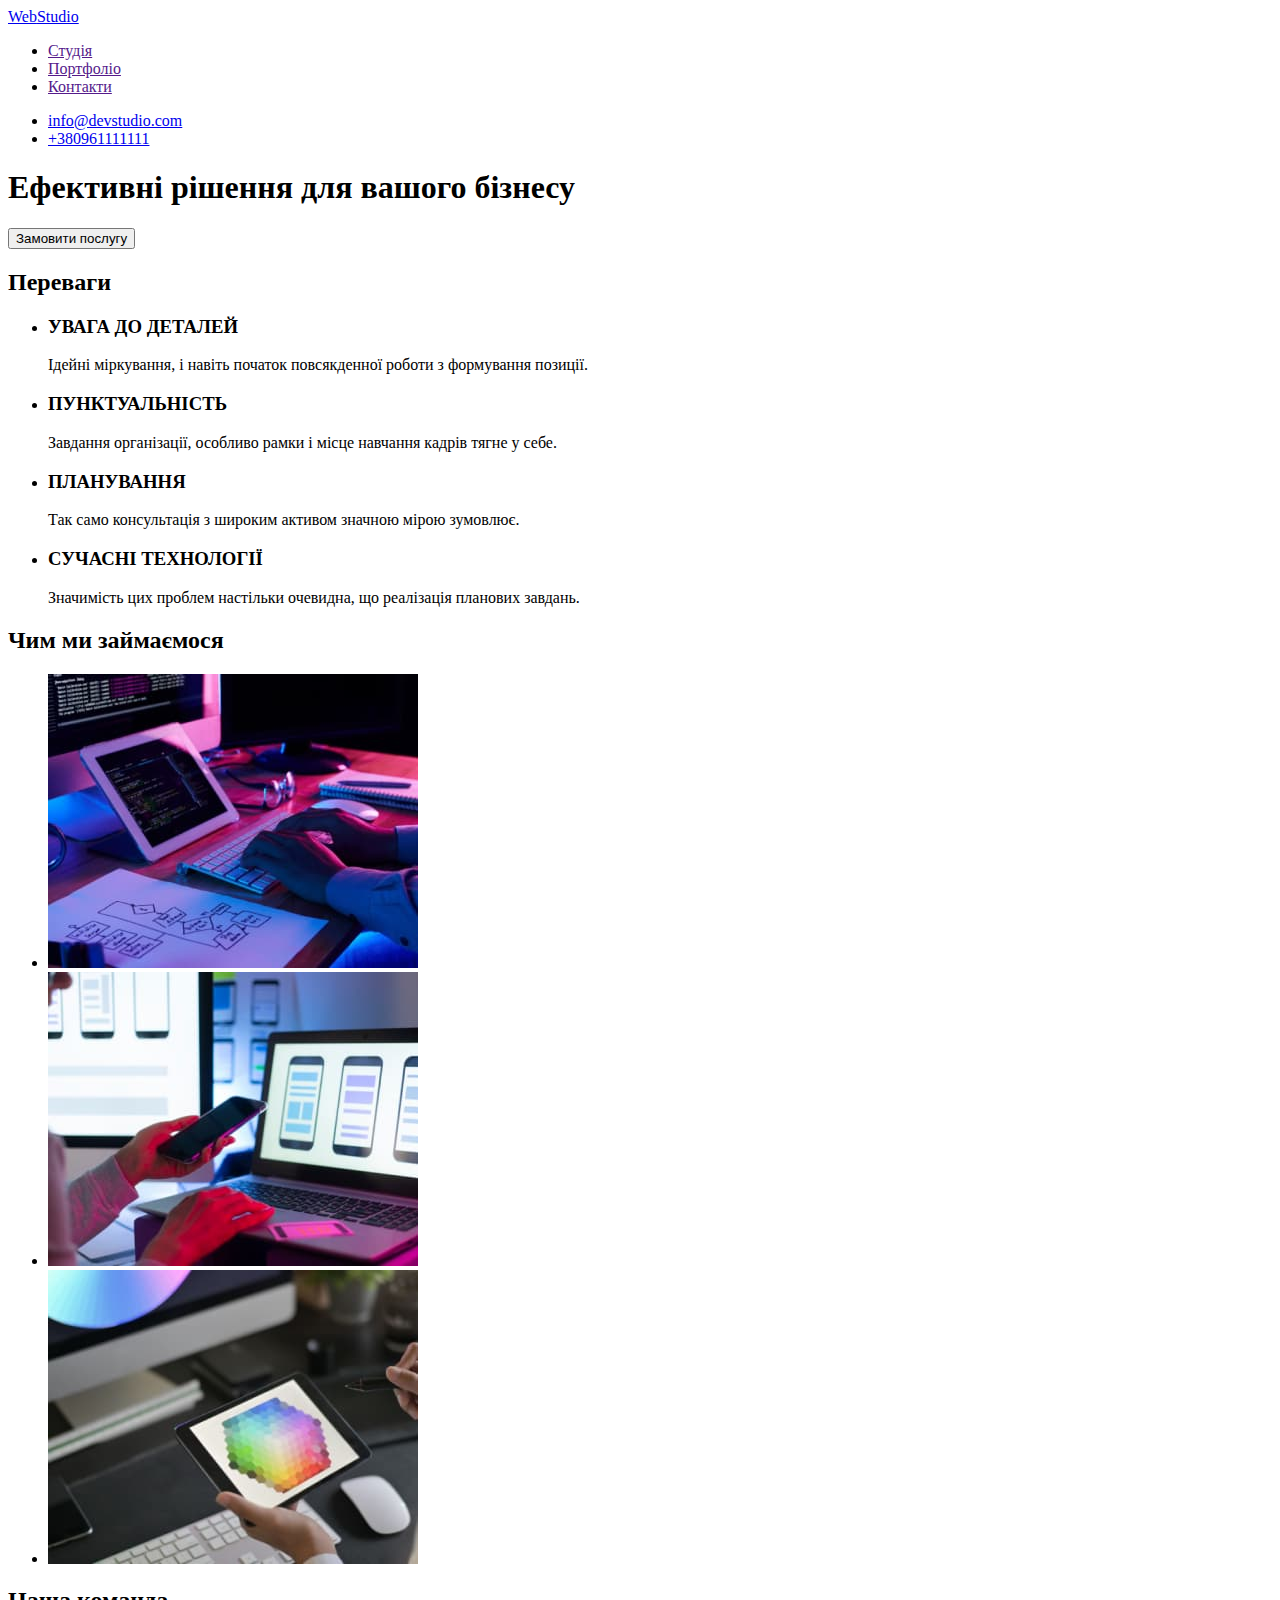
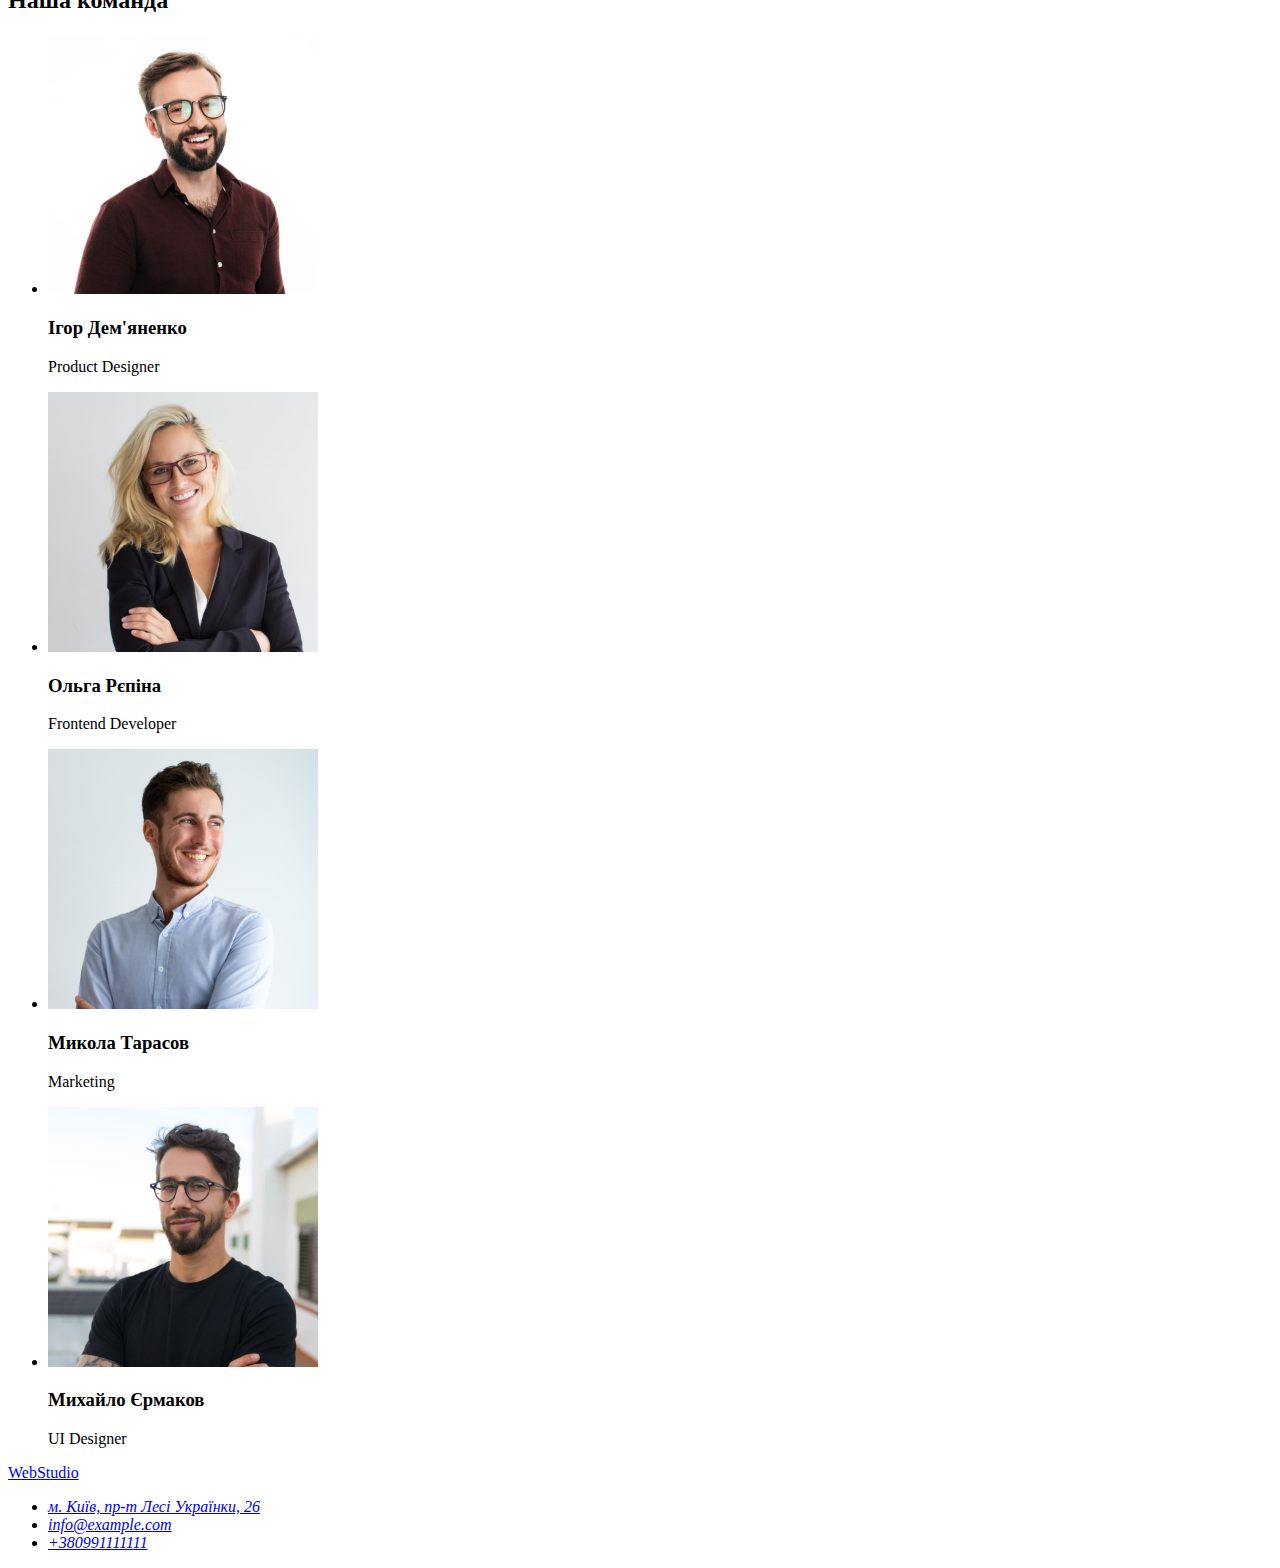
==== index.html @ 67225c26 "add classes" ====
<!DOCTYPE html>
<html lang="en">
<head>
    <meta charset="UTF-8">
    <meta name="viewport" content="width=device-width, initial-scale=1.0">
    <title>Document</title>
    <!-- <link rel="preconnect" href="https://fonts.googleapis.com">
    <link rel="preconnect" href="https://fonts.gstatic.com" crossorigin> -->
    <link href="https://fonts.googleapis.com/css2?family=Raleway:wght@700&family=Roboto:wght@400;500;700;900&display=swap"
        rel="stylesheet">
        
    <link rel="stylesheet" href="./css/styles.css">
</head>
<body>
    <!-- Шапка сайта -->
    <header>
        <nav>
            <!-- Ссылка лого -->
            <a href="/index.html" class="logo"> <span class="accent">Web</span>Studio</a>
        <!-- Навигация -->
        <ul class="site-nav list">
            <li><a href="">Студія</a></li>
            <li><a href="">Портфоліо</a></li>
            <li><a href="">Контакти</a></li>
        </ul>
        </nav>
        <!-- Контакты -->
        <ul class="auth-nav list">
            <li><a href="mailto:info@devstudio.com">info@devstudio.com</a></li>
            <li><a href="tel:+380961111111">+380961111111</a></li>
        </ul>
        
    </header>

<main>
        <!-- Блок герой -->
    <section class="hero">
        <h1>Ефективні рішення для вашого бізнесу</h1>
        <button type="button" class="button">Замовити послугу</button>
    </section>

    <!-- Преимущества -->
    <section class="section">
        <!-- Скрытый заголовок -->
        <h2 class="section-title">Переваги</h2>
        <ul class="feature-list">
            <li>
                <h3 class="title">УВАГА ДО ДЕТАЛЕЙ</h3>
                <p>Ідейні міркування, і навіть початок повсякденної роботи з формування позиції.</p>
            </li>
            <li>
                <h3 class="title">ПУНКТУАЛЬНІСТЬ</h3>
                <p>Завдання організації, особливо рамки і місце навчання кадрів тягне у себе.</p>
            </li>
            <li>
                <h3 class="title">ПЛАНУВАННЯ</h3>
                <p>Так само консультація з широким активом значною мірою зумовлює.</p>
            </li>
            <li>
                <h3 class="title">СУЧАСНІ ТЕХНОЛОГІЇ</h3>
                <p>Значимість цих проблем настільки очевидна, що реалізація планових завдань.</p>
            </li>
            
        </ul>
    </section>

<!-- Наша работа -->
<section class="section">
    <h2 class="section-title">Чим ми займаємося</h2>
    <ul class="work-list">
        <li><img src="./images/codding.jpg" alt="codding" width="370"></li>
        <li><img src="./images/uxdesign.jpg" alt="uxdesign" width="370"></li>
        <li><img src="./images/choosecolor.jpg" alt="choosecolor" width="370"></li>
        
    </ul>
</section>


<!-- Команда -->


<section class="section">
    <h2 class="section-title">Наша команда</h2>
    <ul class="team">
        <li>
            <img src="./images/Ihor.jpg" alt="Ihor" width="270">
            <h3 class="title">Ігор Дем'яненко</h3>
            <p>Product Designer</p>
        </li>
        <li>
            <img src="./images/Olga.jpg" alt="Olga" width="270">
            <h3 class="title">Ольга Рєпіна</h3>
            <p>Frontend Developer</p>
        </li>
        <li>
            <img src="./images/Mykola.jpg" alt="Mykola" width="270">
            <h3 class="title">Микола Тарасов</h3>
            <p>Marketing</p>
        </li>
        <li>
            <img src="./images/Mykhailo.jpg" alt="Mykhailo" width="270">
            <h3 class="title">Михайло Єрмаков</h3>
            <p>UI Designer</p>
        </li>
       
    </ul>

</section>

</main>

<!-- Футер -->

<footer>
    <div>
        <a href="/index.html" class="logo"> <span class="accent">Web</span>Studio</a>
    </div>
    <address>
        <ul class="address">
            <li><a href="https://www.google.com.ua/maps/dir/%D0%B1%D1%83%D0%BB.+%D0%9B%D0%B5%D1%81%D0%B8+%D0%A3%D0%BA%D1%80%D0%B0%D0%B8%D0%BD%D0%BA%D0%B8,+26,+%D0%9A%D0%B8%D0%B5%D0%B2,+02000//@50.4266301,30.5033665,13z/data=!4m8!4m7!1m5!1m1!1s0x40d4cf0e033ecbe9:0x57a4dffefec77da0!2m2!1d30.5383858!2d50.4265807!1m0?hl=ru"
                target="_blank" rel="noopener noreferrer">м. Київ, пр-т Лесі Українки, 26</a></li>
            <li><a href="mailto:info@example.com">info@example.com</a></li>
            <li><a href="tel:+380991111111">+380991111111</a></li>
        </ul>
    </address>
    
    

</footer>



</body>
</html>
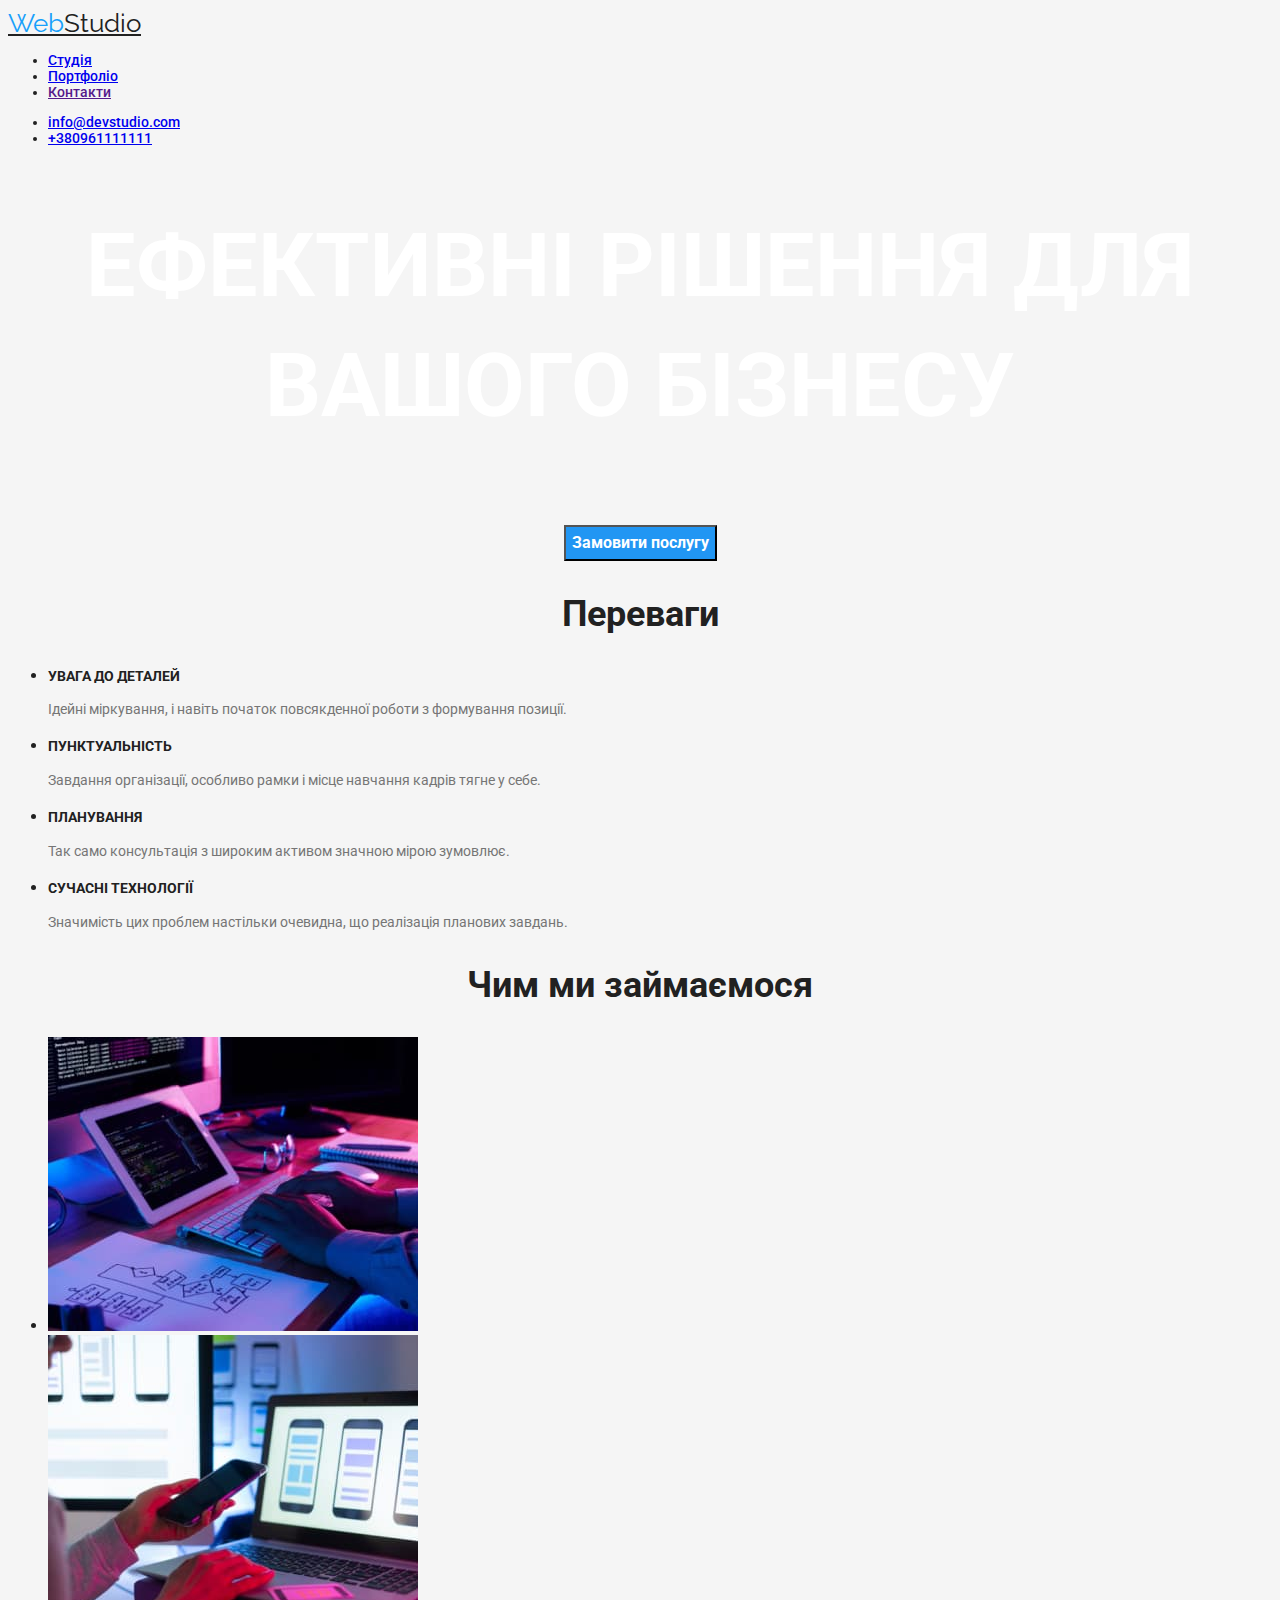
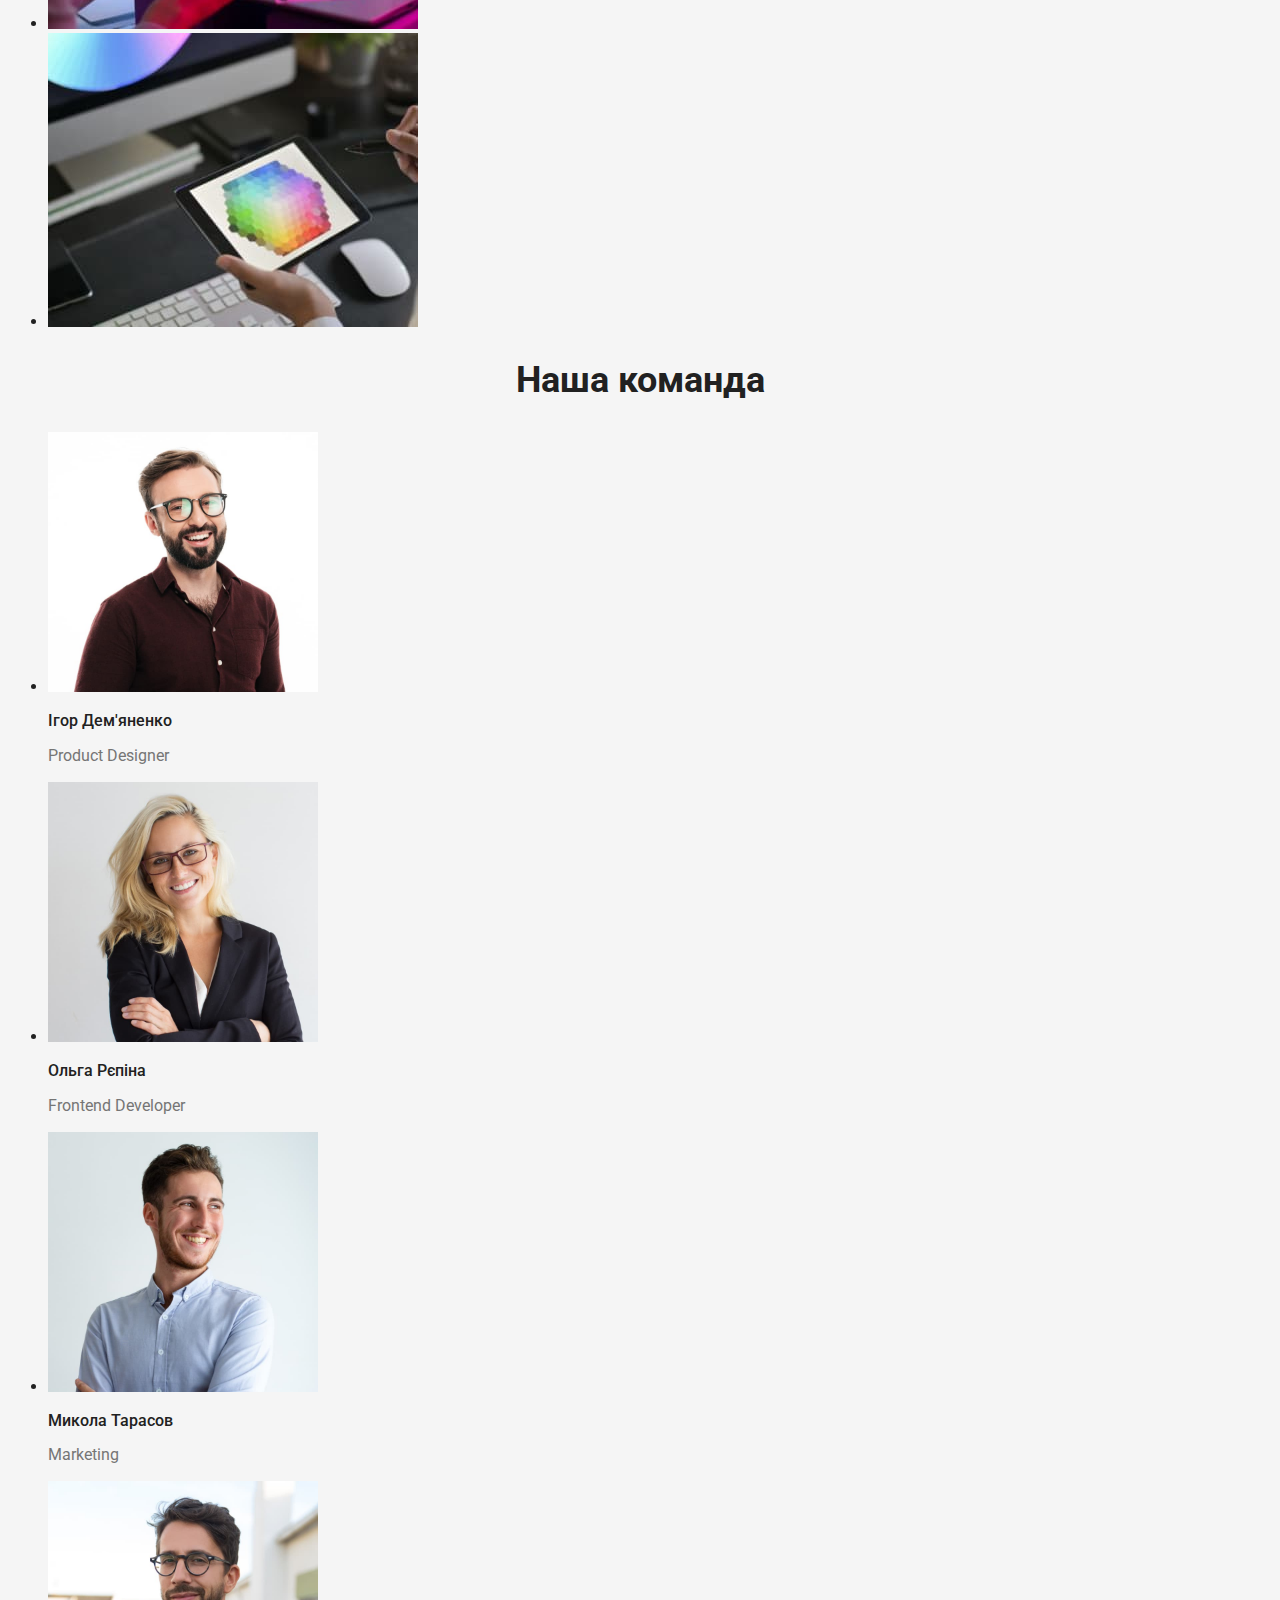
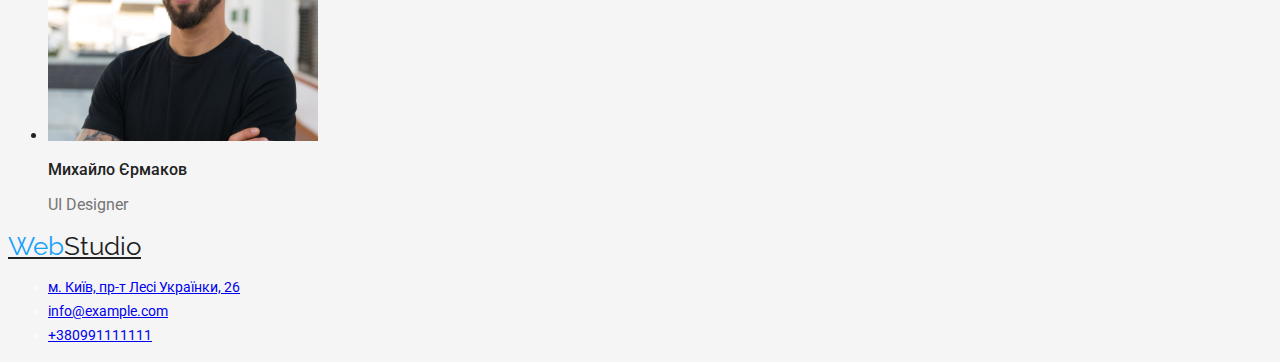
==== commit 4467926a: "правки" ====
--- a/index.html
+++ b/index.html
@@ -19,15 +19,15 @@
             <a href="/index.html" class="logo"> <span class="accent">Web</span>Studio</a>
         <!-- Навигация -->
         <ul class="site-nav list">
-            <li><a href="">Студія</a></li>
-            <li><a href="">Портфоліо</a></li>
-            <li><a href="">Контакти</a></li>
+            <li><a href="/index.html" class="link">Студія</a></li>
+            <li><a href="/portfolio.html" class="link">Портфоліо</a></li>
+            <li><a href="" class="link">Контакти</a></li>
         </ul>
         </nav>
         <!-- Контакты -->
         <ul class="auth-nav list">
-            <li><a href="mailto:info@devstudio.com">info@devstudio.com</a></li>
-            <li><a href="tel:+380961111111">+380961111111</a></li>
+            <li><a href="mailto:info@devstudio.com" class="link">info@devstudio.com</a></li>
+            <li><a href="tel:+380961111111" class="link">+380961111111</a></li>
         </ul>
         
     </header>
@@ -36,7 +36,7 @@
         <!-- Блок герой -->
     <section class="hero">
         <h1>Ефективні рішення для вашого бізнесу</h1>
-        <button type="button" class="button">Замовити послугу</button>
+        <button type="button" class="hero-button">Замовити послугу</button>
     </section>
 
     <!-- Преимущества -->
--- a/css/styles.css
+++ b/css/styles.css
@@ -0,0 +1,144 @@
+:root {
+    --primary-text-color: #212121;
+    --title-text-color: #000000;
+    --accent-color: #18a0fb;
+    --primary-white-color: #F5F5F5;
+    --primary-gray-text: #757575;
+    --primary-button-color: #2196F3;
+}
+
+body {
+    background-color: var(--primary-white-color);
+    color:var(--primary-text-color);
+    font-family: Roboto, sans-serif;
+    
+}
+/* logo */
+.logo {
+    font-family: Raleway, cursive;
+    color: var(--title-text-color)
+
+        
+        font-weight: 700;
+        font-size: 26px;
+        line-height: 1.2;
+       }
+
+
+.accent {color:var(--accent-color)}
+
+.logo:hover {
+    color: var(--accent-color)
+}
+/* навигация */
+.site-nav {
+    
+        
+        font-weight: 500;
+        font-size: 14px;
+        line-height: 1.14;
+        
+}
+.site-nav .link:hover, 
+.site-nav .link:focus{
+    color: var(--accent-color);
+}
+/* адрес */
+.auth-nav {
+    
+        
+        font-weight: 500;
+        font-size: 14px;
+        line-height: 1.14;
+        
+}
+.auth-nav .link:hover,
+.auth-nav .link:focus {
+    color: var(--accent-color);}
+
+/* Герой */
+.hero {
+    
+        
+        font-weight: 900;
+        font-size: 44px;
+        line-height: 1.36;
+        /* or 136% */
+    
+        text-align: center;
+        text-transform: uppercase;
+        color: #FFFFFF;
+}
+/* кнопка замовити послугу */
+.hero-button {font-family: inherit;
+
+    
+    font-weight: 700;
+    font-size: 16px;
+    line-height: 1.87;
+    align-items: center; 
+    text-align: center;
+    color: #FFFFFF;
+    background-color: var(--primary-button-color)
+    }
+
+    /* кнопки */
+button .secondary {
+
+}
+
+/* Переваги */
+.feature-list .title {
+    
+    font-weight: 700;
+    font-size: 14px;
+    line-height: 1.14;
+    text-transform: uppercase;}
+
+.feature-list p {font-size: 14px;
+    line-height: 1.71;
+    color: var(--primary-gray-text)}
+    
+
+h2 {
+    
+    font-weight: 700;
+    font-size: 36px;
+    line-height: 1.16;
+    text-align: center;
+    }
+
+
+
+.team .title {
+    
+    font-weight: 500;
+    font-size: 16px;
+    line-height: 1.18;
+    }
+
+.team p {color: var(--primary-gray-text);
+    
+    font-size: 16px;
+    line-height: 1.18;}
+
+.address {
+    font-style: normal; 
+    font-size: 14px;
+    line-height: 1.71;
+color: rgba(255, 255, 255, 0.6);
+}
+    
+
+    
+   
+
+
+
+
+
+
+
+
+
+
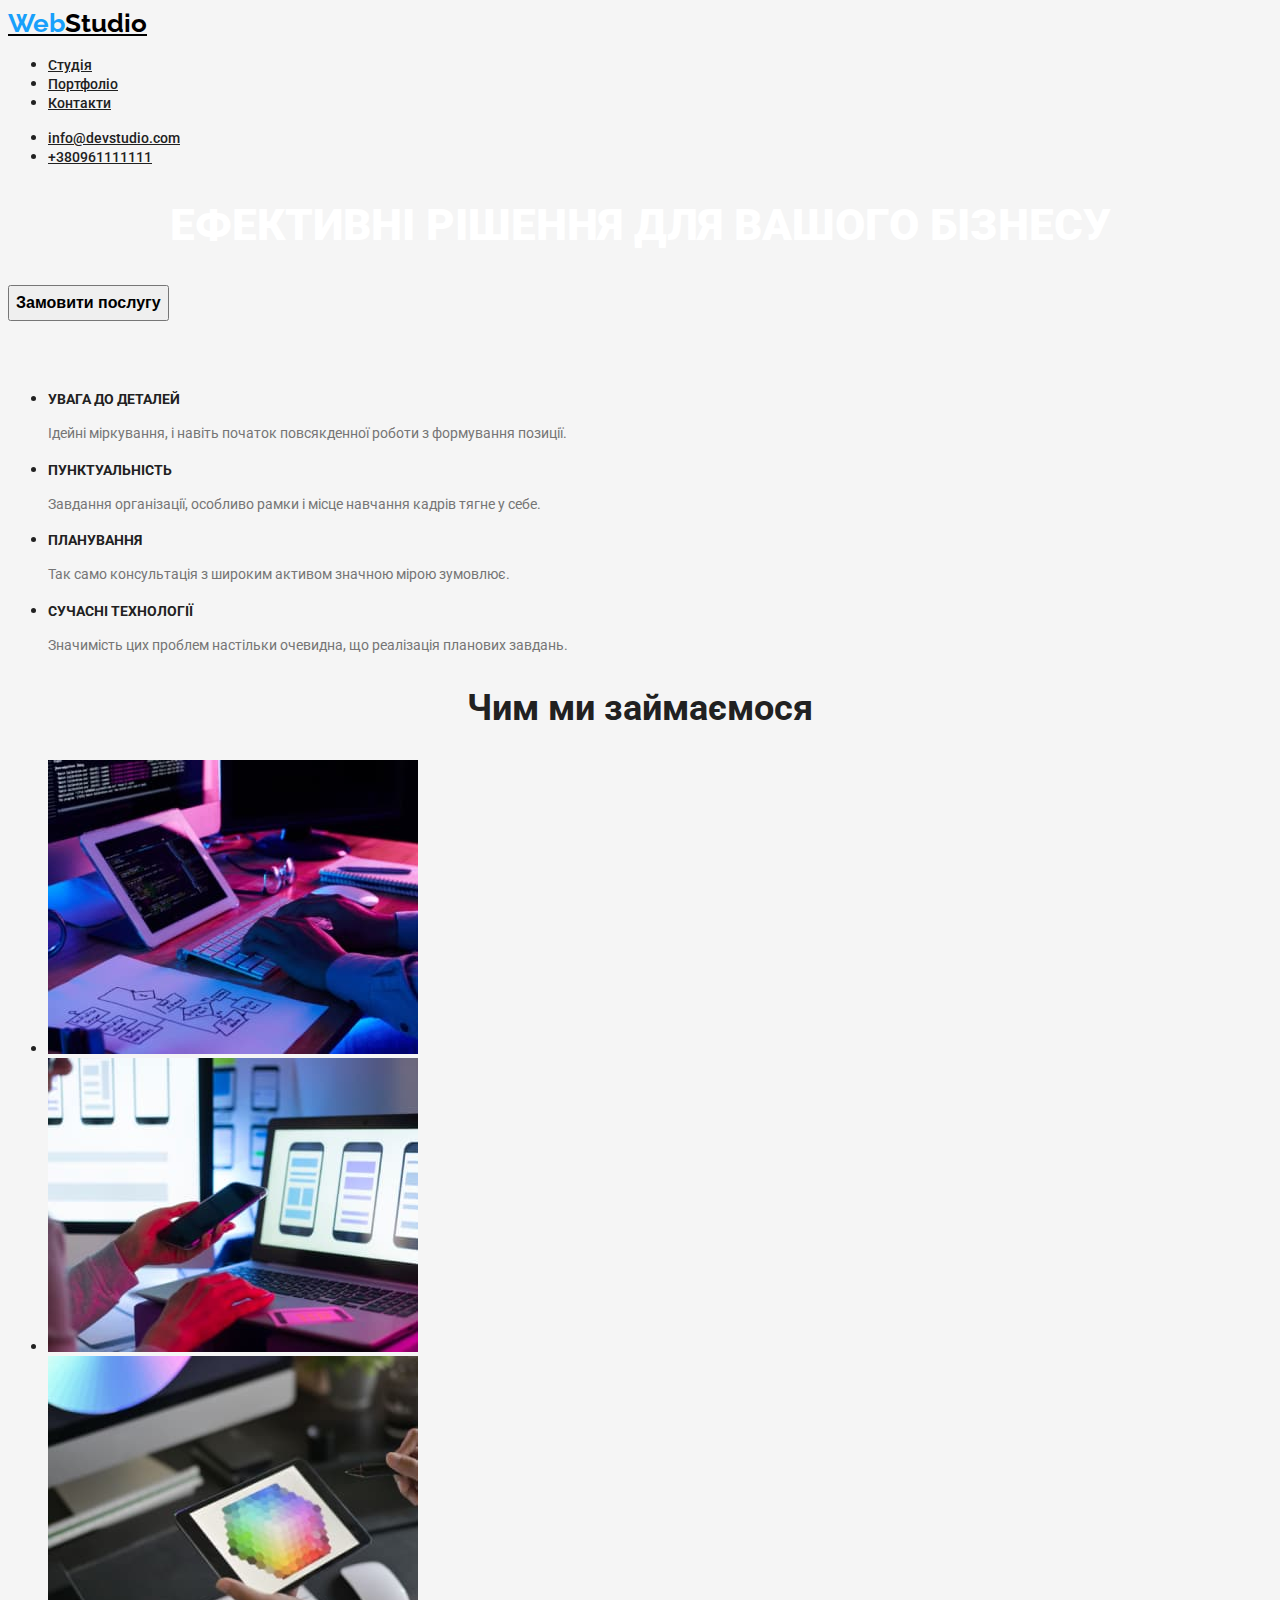
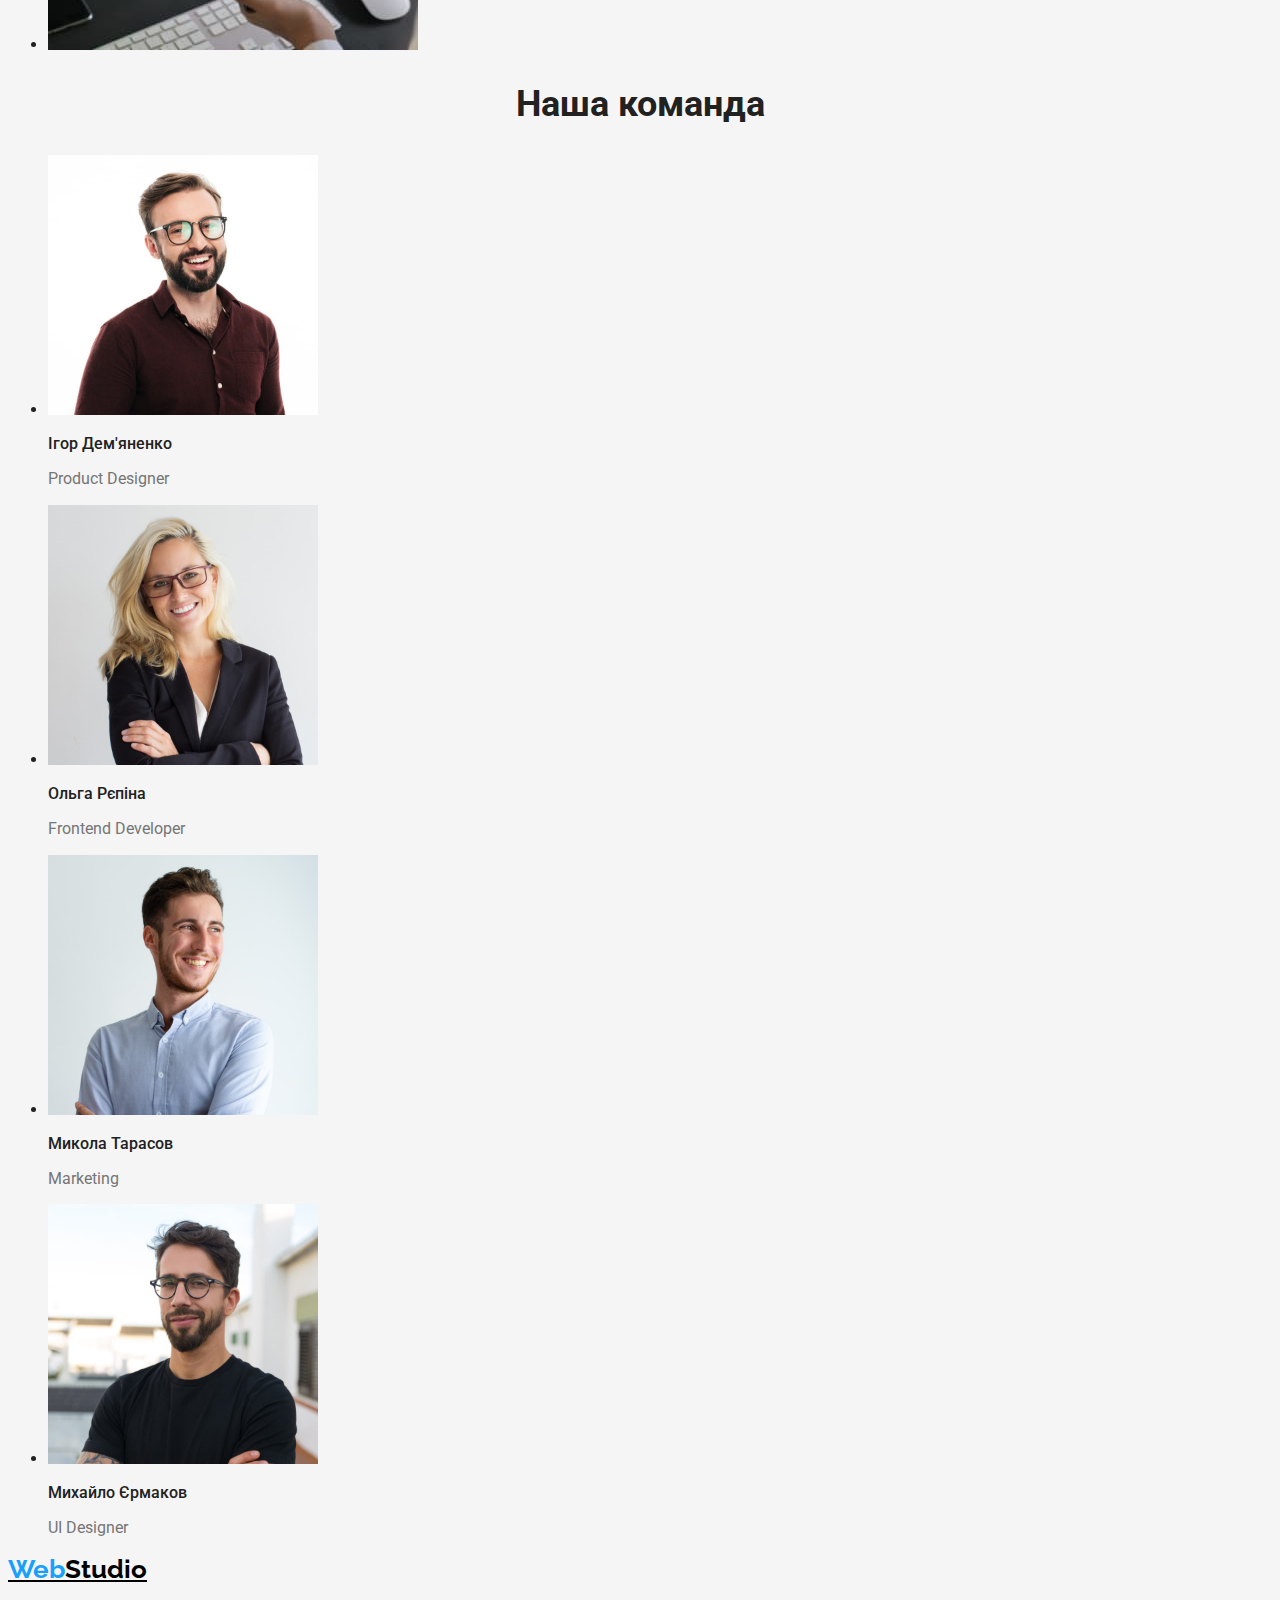
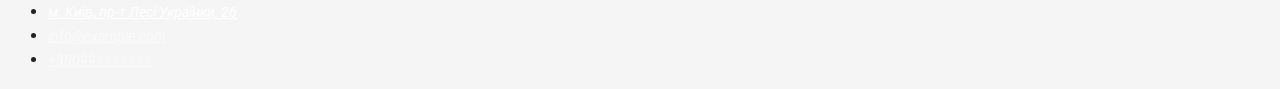
==== commit 897711ef: "правка index" ====
--- a/index.html
+++ b/index.html
@@ -4,8 +4,6 @@
     <meta charset="UTF-8">
     <meta name="viewport" content="width=device-width, initial-scale=1.0">
     <title>Document</title>
-    <!-- <link rel="preconnect" href="https://fonts.googleapis.com">
-    <link rel="preconnect" href="https://fonts.gstatic.com" crossorigin> -->
     <link href="https://fonts.googleapis.com/css2?family=Raleway:wght@700&family=Roboto:wght@400;500;700;900&display=swap"
         rel="stylesheet">
         
@@ -35,30 +33,30 @@
 <main>
         <!-- Блок герой -->
     <section class="hero">
-        <h1>Ефективні рішення для вашого бізнесу</h1>
+        <h1 class="hero-title">Ефективні рішення для вашого бізнесу</h1>
         <button type="button" class="hero-button">Замовити послугу</button>
     </section>
 
-    <!-- Преимущества -->
+    <!-- Переваги -->
     <section class="section">
         <!-- Скрытый заголовок -->
-        <h2 class="section-title">Переваги</h2>
+        <h2 class="feature">Переваги</h2>
         <ul class="feature-list">
             <li>
                 <h3 class="title">УВАГА ДО ДЕТАЛЕЙ</h3>
-                <p>Ідейні міркування, і навіть початок повсякденної роботи з формування позиції.</p>
+                <p class="text">Ідейні міркування, і навіть початок повсякденної роботи з формування позиції.</p>
             </li>
             <li>
                 <h3 class="title">ПУНКТУАЛЬНІСТЬ</h3>
-                <p>Завдання організації, особливо рамки і місце навчання кадрів тягне у себе.</p>
+                <p class="text">Завдання організації, особливо рамки і місце навчання кадрів тягне у себе.</p>
             </li>
             <li>
                 <h3 class="title">ПЛАНУВАННЯ</h3>
-                <p>Так само консультація з широким активом значною мірою зумовлює.</p>
+                <p class="text">Так само консультація з широким активом значною мірою зумовлює.</p>
             </li>
             <li>
                 <h3 class="title">СУЧАСНІ ТЕХНОЛОГІЇ</h3>
-                <p>Значимість цих проблем настільки очевидна, що реалізація планових завдань.</p>
+                <p class="text">Значимість цих проблем настільки очевидна, що реалізація планових завдань.</p>
             </li>
             
         </ul>
@@ -85,22 +83,22 @@
         <li>
             <img src="./images/Ihor.jpg" alt="Ihor" width="270">
             <h3 class="title">Ігор Дем'яненко</h3>
-            <p>Product Designer</p>
+            <p class="text">Product Designer</p>
         </li>
         <li>
             <img src="./images/Olga.jpg" alt="Olga" width="270">
             <h3 class="title">Ольга Рєпіна</h3>
-            <p>Frontend Developer</p>
+            <p class="text">Frontend Developer</p>
         </li>
         <li>
             <img src="./images/Mykola.jpg" alt="Mykola" width="270">
             <h3 class="title">Микола Тарасов</h3>
-            <p>Marketing</p>
+            <p class="text">Marketing</p>
         </li>
         <li>
             <img src="./images/Mykhailo.jpg" alt="Mykhailo" width="270">
             <h3 class="title">Михайло Єрмаков</h3>
-            <p>UI Designer</p>
+            <p class="text">UI Designer</p>
         </li>
        
     </ul>
@@ -116,11 +114,11 @@
         <a href="/index.html" class="logo"> <span class="accent">Web</span>Studio</a>
     </div>
     <address>
-        <ul class="address">
+        <ul>
             <li><a href="https://www.google.com.ua/maps/dir/%D0%B1%D1%83%D0%BB.+%D0%9B%D0%B5%D1%81%D0%B8+%D0%A3%D0%BA%D1%80%D0%B0%D0%B8%D0%BD%D0%BA%D0%B8,+26,+%D0%9A%D0%B8%D0%B5%D0%B2,+02000//@50.4266301,30.5033665,13z/data=!4m8!4m7!1m5!1m1!1s0x40d4cf0e033ecbe9:0x57a4dffefec77da0!2m2!1d30.5383858!2d50.4265807!1m0?hl=ru"
-                target="_blank" rel="noopener noreferrer">м. Київ, пр-т Лесі Українки, 26</a></li>
-            <li><a href="mailto:info@example.com">info@example.com</a></li>
-            <li><a href="tel:+380991111111">+380991111111</a></li>
+                target="_blank" rel="noopener noreferrer" class="contact-map">м. Київ, пр-т Лесі Українки, 26</a></li>
+            <li><a href="mailto:info@example.com" class="contact">info@example.com</a></li>
+            <li><a href="tel:+380991111111" class="contact">+380991111111</a></li>
         </ul>
     </address>
     
--- a/css/styles.css
+++ b/css/styles.css
@@ -2,27 +2,27 @@
     --primary-text-color: #212121;
     --title-text-color: #000000;
     --accent-color: #18a0fb;
-    --primary-white-color: #F5F5F5;
+    --primary-white-color: #FFFFFF;
     --primary-gray-text: #757575;
-    --primary-button-color: #2196F3;
+    --primary-background-color: #f5f5f5;
+    --contact-color: rgba(255, 255, 255, 0.6);
 }
 
 body {
-    background-color: var(--primary-white-color);
+    background-color: var(--primary-background-color);
     color:var(--primary-text-color);
     font-family: Roboto, sans-serif;
     
 }
 /* logo */
+
 .logo {
-    font-family: Raleway, cursive;
-    color: var(--title-text-color)
-
-        
-        font-weight: 700;
-        font-size: 26px;
-        line-height: 1.2;
-       }
+    font-family: Raleway, sans-serif;
+    color: var(--title-text-color);
+    font-weight: 700;
+    font-size: 26px;
+    line-height: 1.2;
+    }
 
 
 .accent {color:var(--accent-color)}
@@ -30,26 +30,30 @@
 .logo:hover {
     color: var(--accent-color)
 }
-/* навигация */
-.site-nav {
+/* навігація */
+
+.site-nav .link {
     
         
         font-weight: 500;
         font-size: 14px;
         line-height: 1.14;
-        
+        color: var(--primary-text-color);
+
+
 }
 .site-nav .link:hover, 
 .site-nav .link:focus{
     color: var(--accent-color);
 }
 /* адрес */
-.auth-nav {
+.auth-nav .link {
     
         
         font-weight: 500;
         font-size: 14px;
         line-height: 1.14;
+        color: var(--primary-text-color);
         
 }
 .auth-nav .link:hover,
@@ -57,7 +61,7 @@
     color: var(--accent-color);}
 
 /* Герой */
-.hero {
+.hero-title {
     
         
         font-weight: 900;
@@ -67,48 +71,93 @@
     
         text-align: center;
         text-transform: uppercase;
-        color: #FFFFFF;
-}
+        color: var(--primary-white-color);
+}
+
+/* Логічні заголовоки */
+
+.navigation,
+.example,
+.feature {
+    color: var(--primary-background-color)
+}
+
+/* Cursor pointer для кнопок */
+
+.hero-button,
+.secondary-button 
+{
+    cursor: pointer;
+}
+
+
 /* кнопка замовити послугу */
-.hero-button {font-family: inherit;
-
+
+.hero-button {
     
     font-weight: 700;
     font-size: 16px;
     line-height: 1.87;
-    align-items: center; 
-    text-align: center;
-    color: #FFFFFF;
-    background-color: var(--primary-button-color)
-    }
-
-    /* кнопки */
-button .secondary {
-
-}
+    }
+
+.hero-button:hover,
+.hero-button:focus { 
+    color: var(--accent-color);
+} 
+
+/* кнопки навігації*/
+
+.secondary-button {
+    font-weight: 500;
+    font-size: 16px;
+    line-height: 1.62;
+    }
+
+.secondary-button:hover,
+.secondary-button:focus {
+    color: var(--accent-color);
+    }
 
 /* Переваги */
+
 .feature-list .title {
     
     font-weight: 700;
     font-size: 14px;
     line-height: 1.14;
-    text-transform: uppercase;}
-
-.feature-list p {font-size: 14px;
+    text-transform: uppercase;
+    color: var(--primary-text-color);
+}
+
+.feature-list .text {font-size: 14px;
     line-height: 1.71;
     color: var(--primary-gray-text)}
     
 
-h2 {
-    
+.section-title {
     font-weight: 700;
     font-size: 36px;
     line-height: 1.16;
     text-align: center;
     }
 
-
+/* Приклади роботи */
+
+.example-title {
+    font-weight: 700;
+    font-size: 18px;
+    line-height: 2;
+    
+}
+
+.example-text {
+    font-size: 16px;
+    line-height: 1.88;
+    color: var(--primary-gray-text);
+}
+
+
+/* Наша команда */
 
 .team .title {
     
@@ -117,17 +166,39 @@
     line-height: 1.18;
     }
 
-.team p {color: var(--primary-gray-text);
-    
-    font-size: 16px;
-    line-height: 1.18;}
-
-.address {
-    font-style: normal; 
+.team .text {color: var(--primary-gray-text);
+    
+    font-size: 16px;
+    line-height: 1.18;
+    }
+    
+/* Футер адреса */
+
+.contact-map {
     font-size: 14px;
     line-height: 1.71;
-color: rgba(255, 255, 255, 0.6);
-}
+    color: var(--primary-white-color);
+    }
+    
+.contact-map:hover,
+.contact-map:focus {
+        color: var(--accent-color);
+    }
+
+.contact {
+    font-size: 14px;
+    line-height: 1.71;
+    color: var(--contact-color);
+    }
+    
+.contact:hover,
+.contact:focus {
+        color: var(--accent-color);
+    }
+
+
+
+
     
 
     
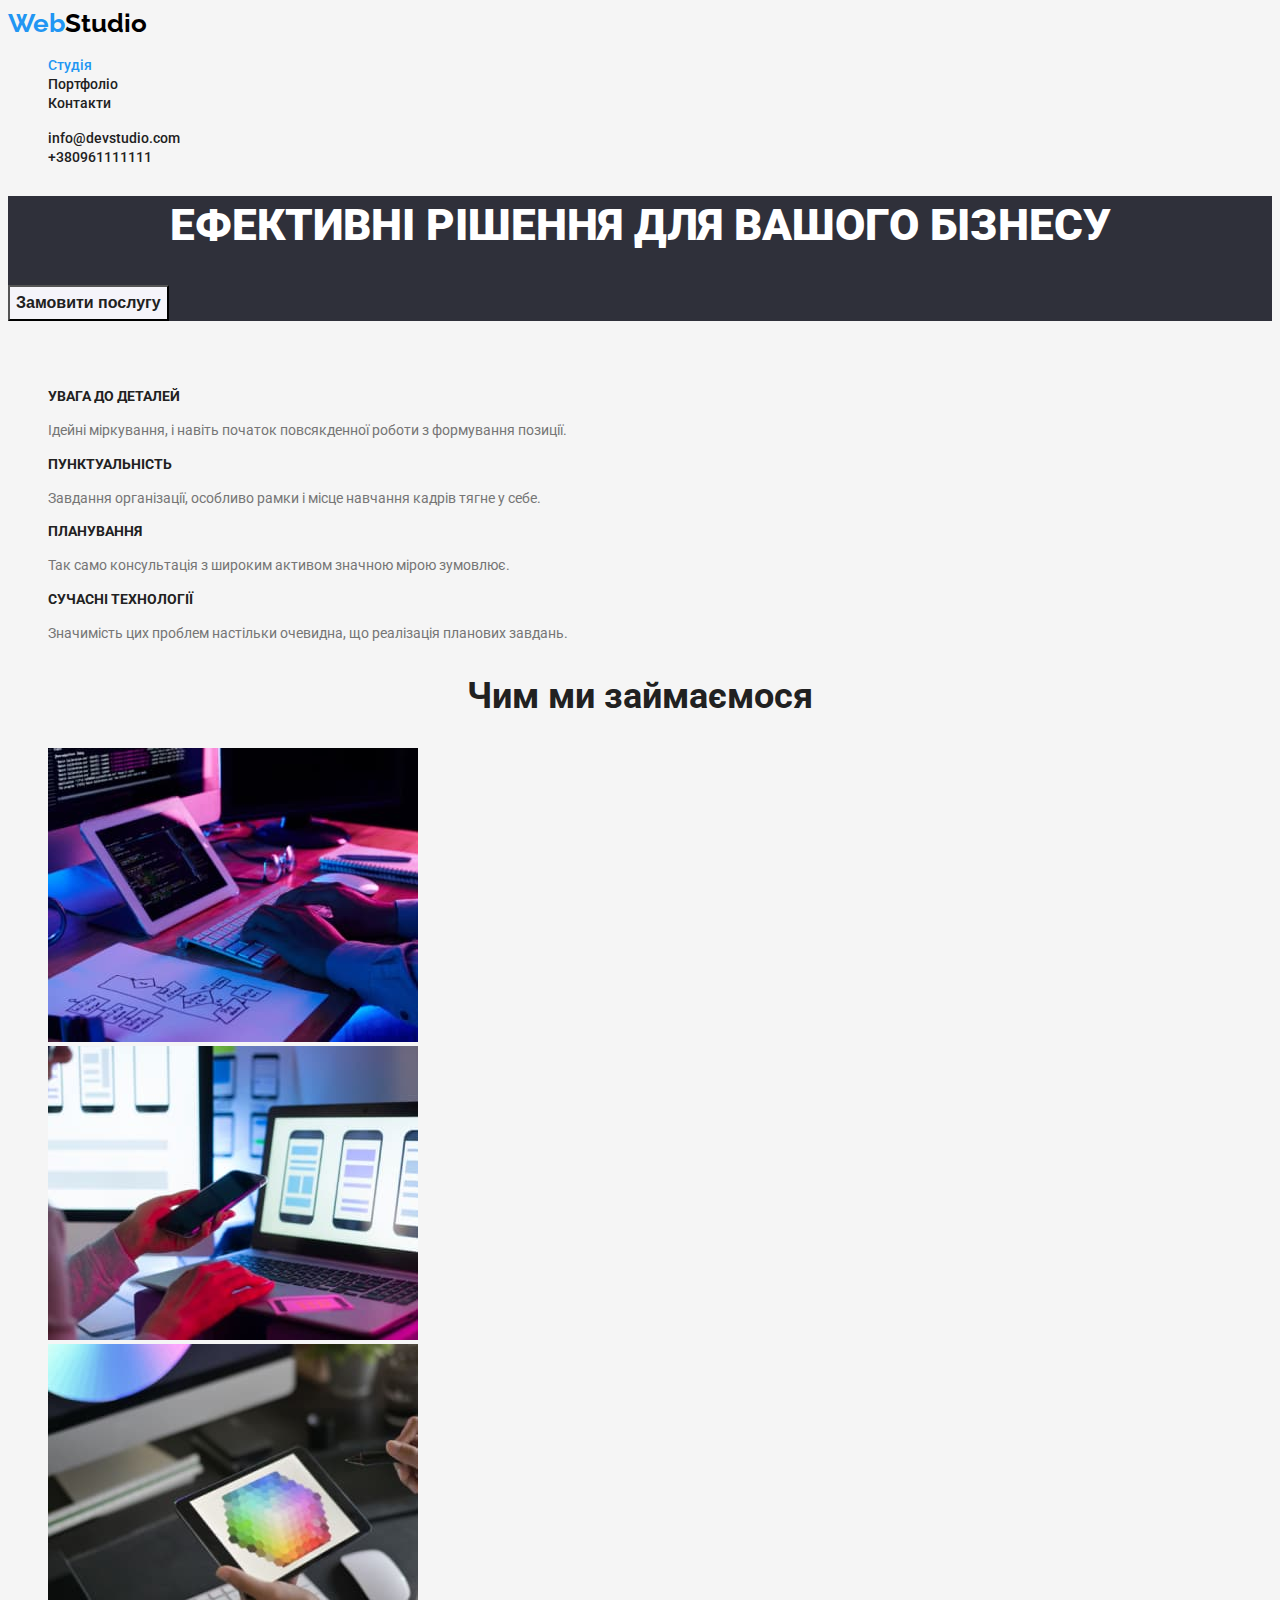
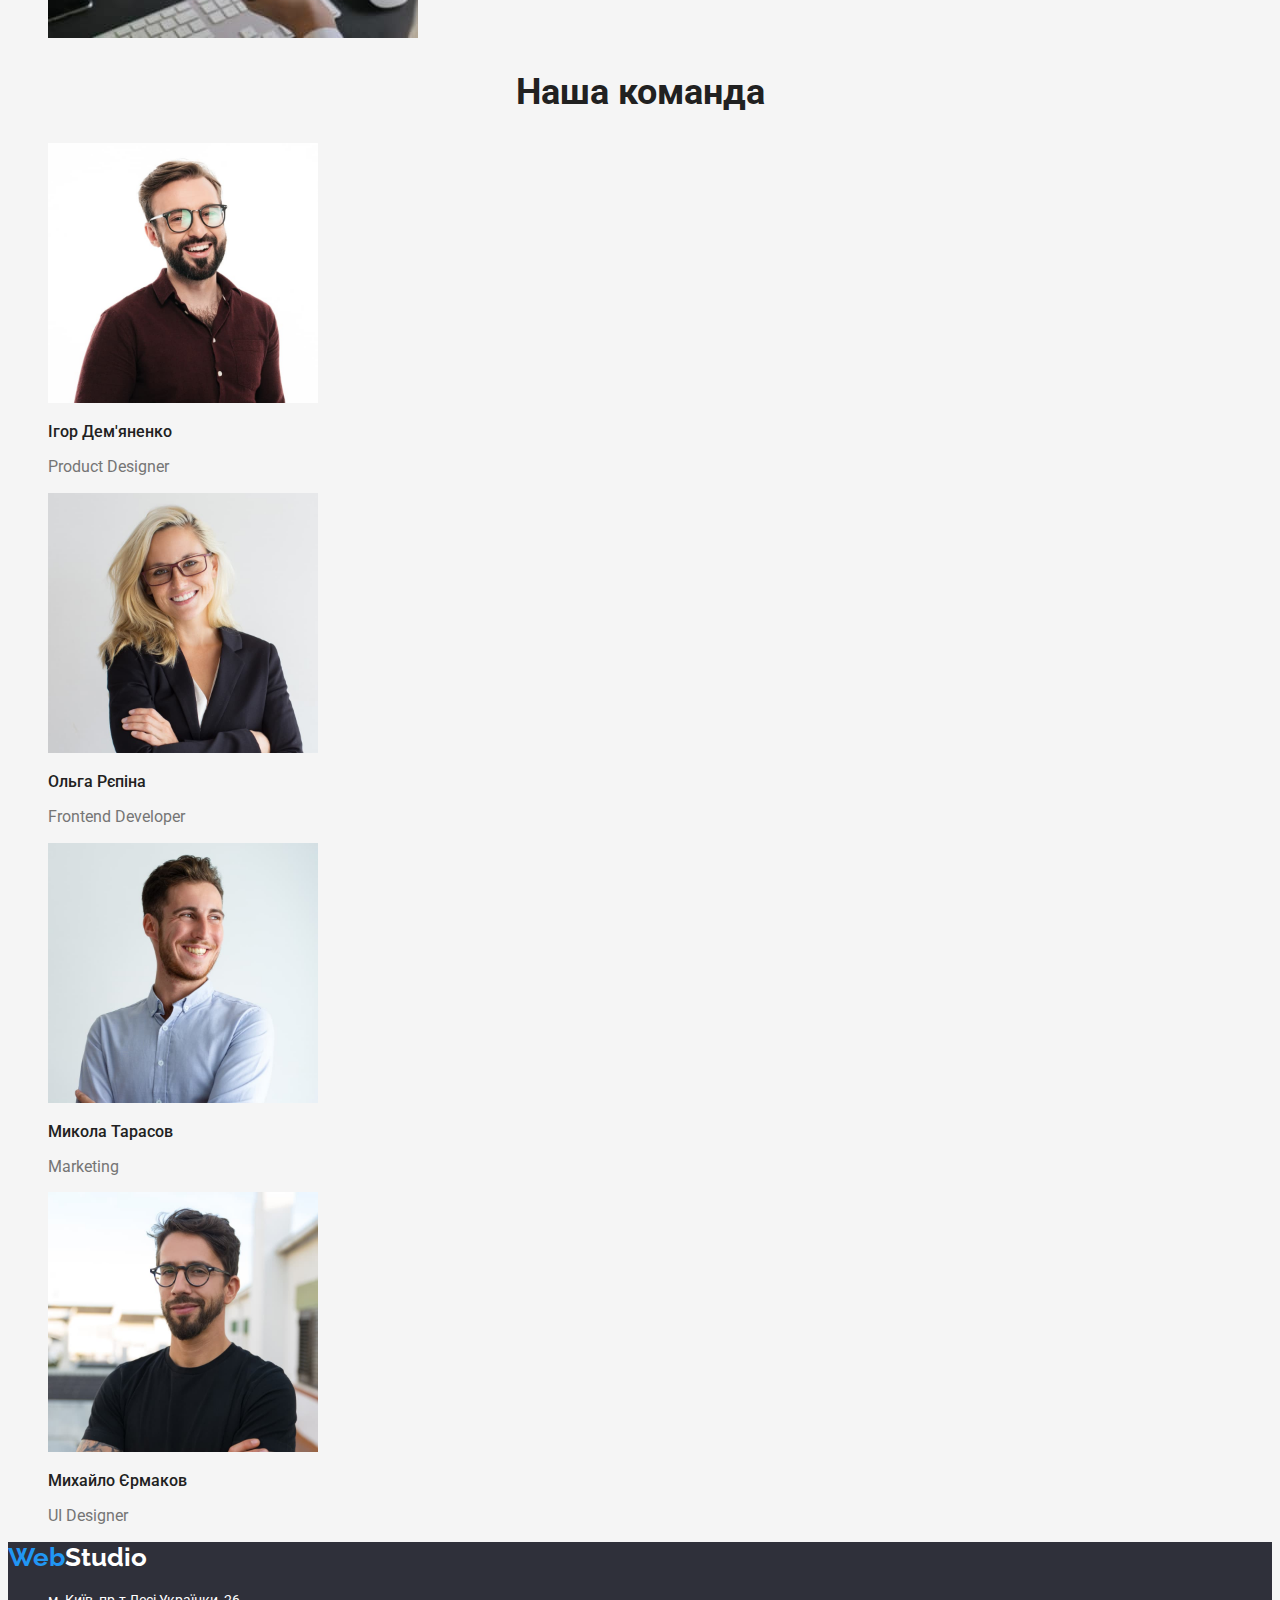
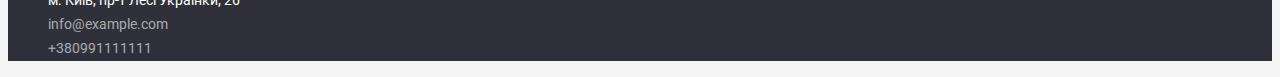
==== commit 14c2efec: "Editing hw2" ====
--- a/index.html
+++ b/index.html
@@ -14,11 +14,11 @@
     <header>
         <nav>
             <!-- Ссылка лого -->
-            <a href="/index.html" class="logo"> <span class="accent">Web</span>Studio</a>
+            <a href="./index.html" class="logo"> <span class="accent">Web</span>Studio</a>
         <!-- Навигация -->
         <ul class="site-nav list">
-            <li><a href="/index.html" class="link">Студія</a></li>
-            <li><a href="/portfolio.html" class="link">Портфоліо</a></li>
+            <li><a href="./index.html" class="link current">Студія</a></li>
+            <li><a href="./portfolio.html" class="link">Портфоліо</a></li>
             <li><a href="" class="link">Контакти</a></li>
         </ul>
         </nav>
@@ -41,7 +41,7 @@
     <section class="section">
         <!-- Скрытый заголовок -->
         <h2 class="feature">Переваги</h2>
-        <ul class="feature-list">
+        <ul class="feature list">
             <li>
                 <h3 class="title">УВАГА ДО ДЕТАЛЕЙ</h3>
                 <p class="text">Ідейні міркування, і навіть початок повсякденної роботи з формування позиції.</p>
@@ -62,10 +62,10 @@
         </ul>
     </section>
 
-<!-- Наша работа -->
+<!-- Наша робота -->
 <section class="section">
     <h2 class="section-title">Чим ми займаємося</h2>
-    <ul class="work-list">
+    <ul class="work list">
         <li><img src="./images/codding.jpg" alt="codding" width="370"></li>
         <li><img src="./images/uxdesign.jpg" alt="uxdesign" width="370"></li>
         <li><img src="./images/choosecolor.jpg" alt="choosecolor" width="370"></li>
@@ -79,7 +79,7 @@
 
 <section class="section">
     <h2 class="section-title">Наша команда</h2>
-    <ul class="team">
+    <ul class="team list">
         <li>
             <img src="./images/Ihor.jpg" alt="Ihor" width="270">
             <h3 class="title">Ігор Дем'яненко</h3>
@@ -109,12 +109,12 @@
 
 <!-- Футер -->
 
-<footer>
-    <div>
+<footer class="footer">
+    <div class="footer-logo">
         <a href="/index.html" class="logo"> <span class="accent">Web</span>Studio</a>
     </div>
     <address>
-        <ul>
+        <ul class="address-contact list">
             <li><a href="https://www.google.com.ua/maps/dir/%D0%B1%D1%83%D0%BB.+%D0%9B%D0%B5%D1%81%D0%B8+%D0%A3%D0%BA%D1%80%D0%B0%D0%B8%D0%BD%D0%BA%D0%B8,+26,+%D0%9A%D0%B8%D0%B5%D0%B2,+02000//@50.4266301,30.5033665,13z/data=!4m8!4m7!1m5!1m1!1s0x40d4cf0e033ecbe9:0x57a4dffefec77da0!2m2!1d30.5383858!2d50.4265807!1m0?hl=ru"
                 target="_blank" rel="noopener noreferrer" class="contact-map">м. Київ, пр-т Лесі Українки, 26</a></li>
             <li><a href="mailto:info@example.com" class="contact">info@example.com</a></li>
--- a/css/styles.css
+++ b/css/styles.css
@@ -1,11 +1,14 @@
 :root {
     --primary-text-color: #212121;
     --title-text-color: #000000;
-    --accent-color: #18a0fb;
+    
+    --logo-color:#2196F3;
     --primary-white-color: #FFFFFF;
     --primary-gray-text: #757575;
     --primary-background-color: #f5f5f5;
+    --primary-button-background: #F5F4FA;
     --contact-color: rgba(255, 255, 255, 0.6);
+    --background-dark-color: #2F303A;
 }
 
 body {
@@ -13,7 +16,14 @@
     color:var(--primary-text-color);
     font-family: Roboto, sans-serif;
     
-}
+    
+    
+}
+
+.list {
+    list-style: none;
+}
+
 /* logo */
 
 .logo {
@@ -22,15 +32,27 @@
     font-weight: 700;
     font-size: 26px;
     line-height: 1.2;
-    }
-
-
-.accent {color:var(--accent-color)}
+    text-decoration: none;
+    }
+
+.footer-logo .logo {font-family: Raleway, sans-serif;
+    color: var(--primary-white-color);
+    font-weight: 700;
+    font-size: 26px;
+    line-height: 1.2;
+    text-decoration: none;
+}    
+
+
+.accent {color:var(--logo-color)}
 
 .logo:hover {
-    color: var(--accent-color)
+    color: var(--logo-color);
 }
 /* навігація */
+
+
+
 
 .site-nav .link {
     
@@ -39,14 +61,26 @@
         font-size: 14px;
         line-height: 1.14;
         color: var(--primary-text-color);
-
-
-}
+        text-decoration: none;
+        }
+
+
 .site-nav .link:hover, 
 .site-nav .link:focus{
-    color: var(--accent-color);
+    color: var(--logo-color);
+}
+
+
+.site-nav {
+    text-decoration: none;
+}
+
+.site-nav .link.current {
+    color: var(--logo-color);
 }
 /* адрес */
+
+
 .auth-nav .link {
     
         
@@ -54,13 +88,20 @@
         font-size: 14px;
         line-height: 1.14;
         color: var(--primary-text-color);
+        text-decoration: none;
+        
         
 }
 .auth-nav .link:hover,
 .auth-nav .link:focus {
-    color: var(--accent-color);}
+    color: var(--logo-color);}
 
 /* Герой */
+
+.hero {
+    background-color: var(--background-dark-color);
+}
+
 .hero-title {
     
         
@@ -77,7 +118,7 @@
 /* Логічні заголовоки */
 
 .navigation,
-.example,
+
 .feature {
     color: var(--primary-background-color)
 }
@@ -98,29 +139,45 @@
     font-weight: 700;
     font-size: 16px;
     line-height: 1.87;
+    color: var(--primary-text-color);
+    background-color: var(--primary-button-background);
     }
 
 .hero-button:hover,
 .hero-button:focus { 
-    color: var(--accent-color);
+color: var(--primary-white-color);
+background-color: var(--logo-color);
 } 
 
+
+
+
+
 /* кнопки навігації*/
+
+
 
 .secondary-button {
     font-weight: 500;
     font-size: 16px;
     line-height: 1.62;
+    color:var(--primary-text-color);
+    background-color: var(--primary-button-background);
+    
+    
     }
 
 .secondary-button:hover,
 .secondary-button:focus {
-    color: var(--accent-color);
-    }
+    color: var(--primary-white-color);
+    background-color: var(--logo-color);
+}
 
 /* Переваги */
 
-.feature-list .title {
+
+
+.feature .title {
     
     font-weight: 700;
     font-size: 14px;
@@ -129,7 +186,7 @@
     color: var(--primary-text-color);
 }
 
-.feature-list .text {font-size: 14px;
+.feature .text {font-size: 14px;
     line-height: 1.71;
     color: var(--primary-gray-text)}
     
@@ -143,6 +200,8 @@
 
 /* Приклади роботи */
 
+
+
 .example-title {
     font-weight: 700;
     font-size: 18px;
@@ -159,6 +218,8 @@
 
 /* Наша команда */
 
+
+
 .team .title {
     
     font-weight: 500;
@@ -173,28 +234,42 @@
     }
     
 /* Футер адреса */
+.footer {
+    background-color: var(--background-dark-color);
+}
+
+address {font-style: inherit;
+}
+
 
 .contact-map {
     font-size: 14px;
     line-height: 1.71;
     color: var(--primary-white-color);
+    text-decoration: none;
+    
     }
     
 .contact-map:hover,
 .contact-map:focus {
-        color: var(--accent-color);
+        color: var(--logo-color);
     }
 
 .contact {
     font-size: 14px;
     line-height: 1.71;
     color: var(--contact-color);
+    text-decoration: none;
     }
     
 .contact:hover,
 .contact:focus {
-        color: var(--accent-color);
-    }
+        color: var(--logo-color);
+    }
+    
+
+    
+
 
 
 
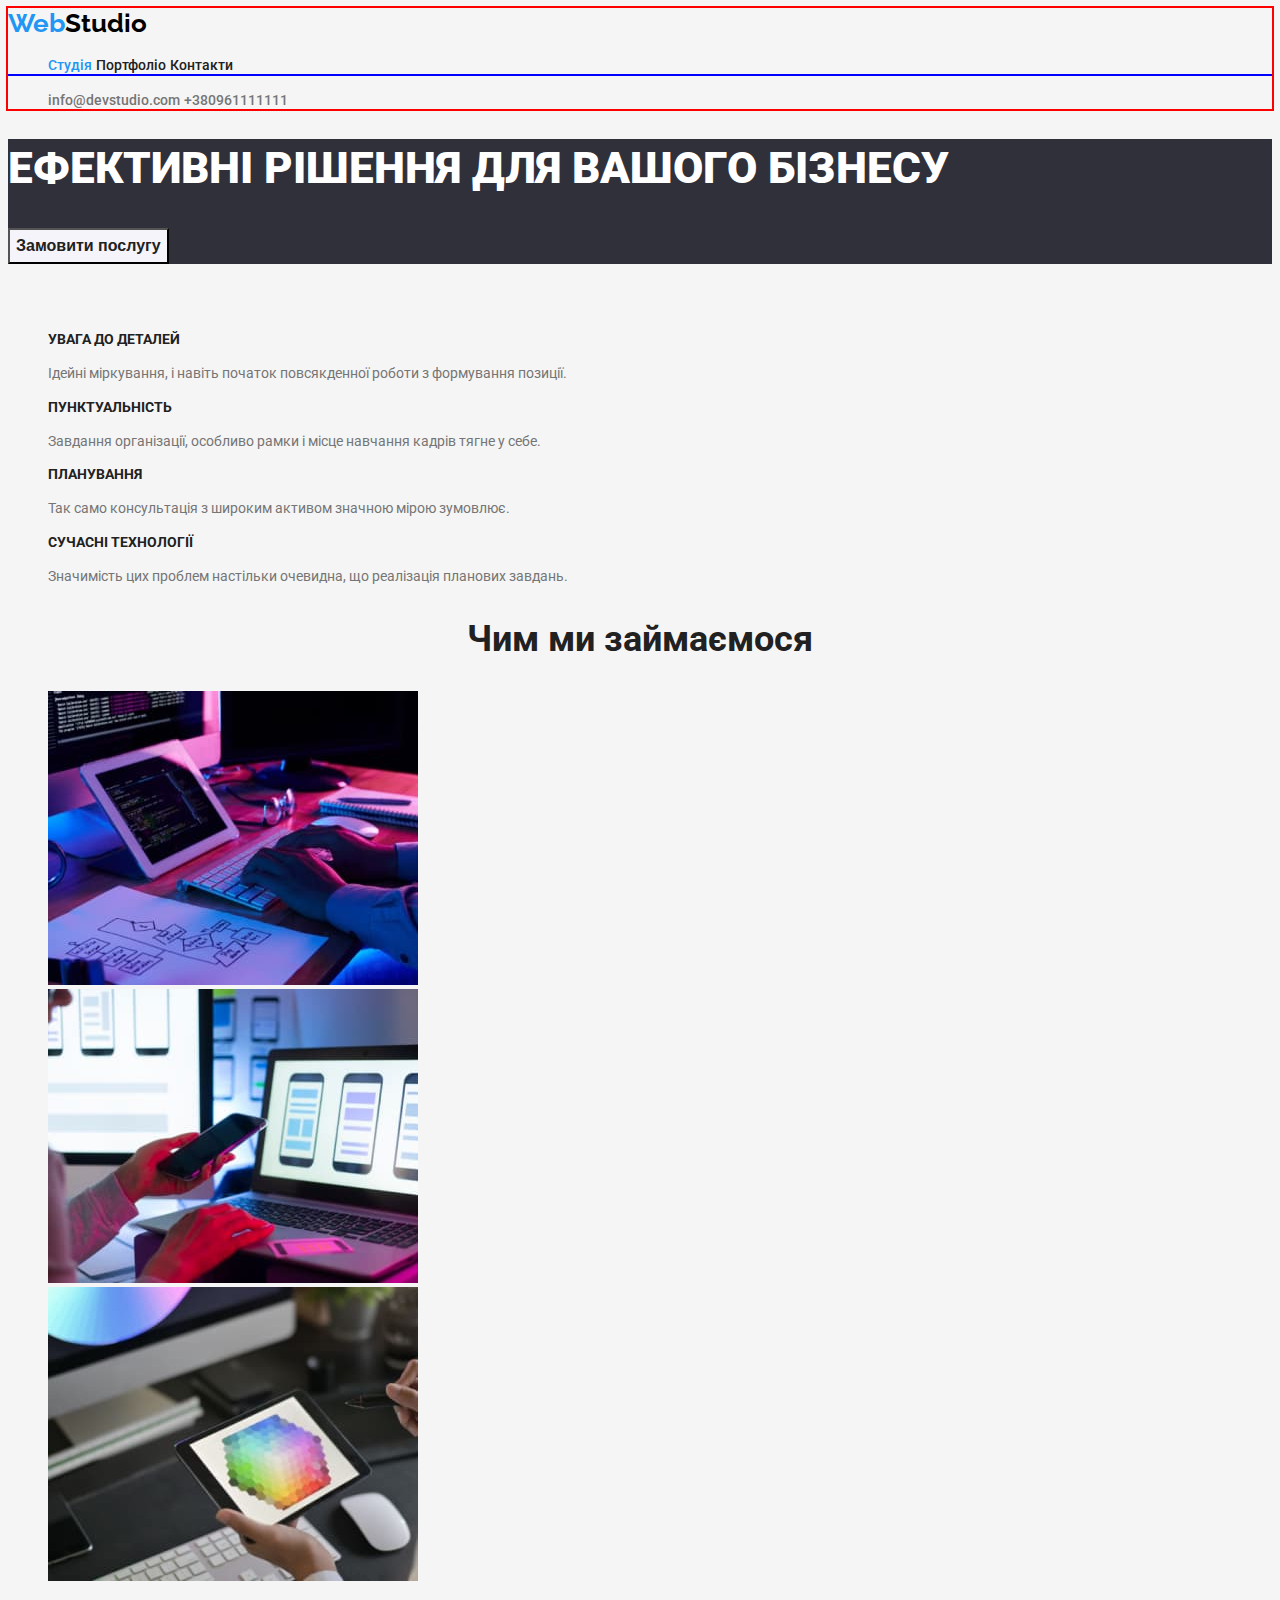
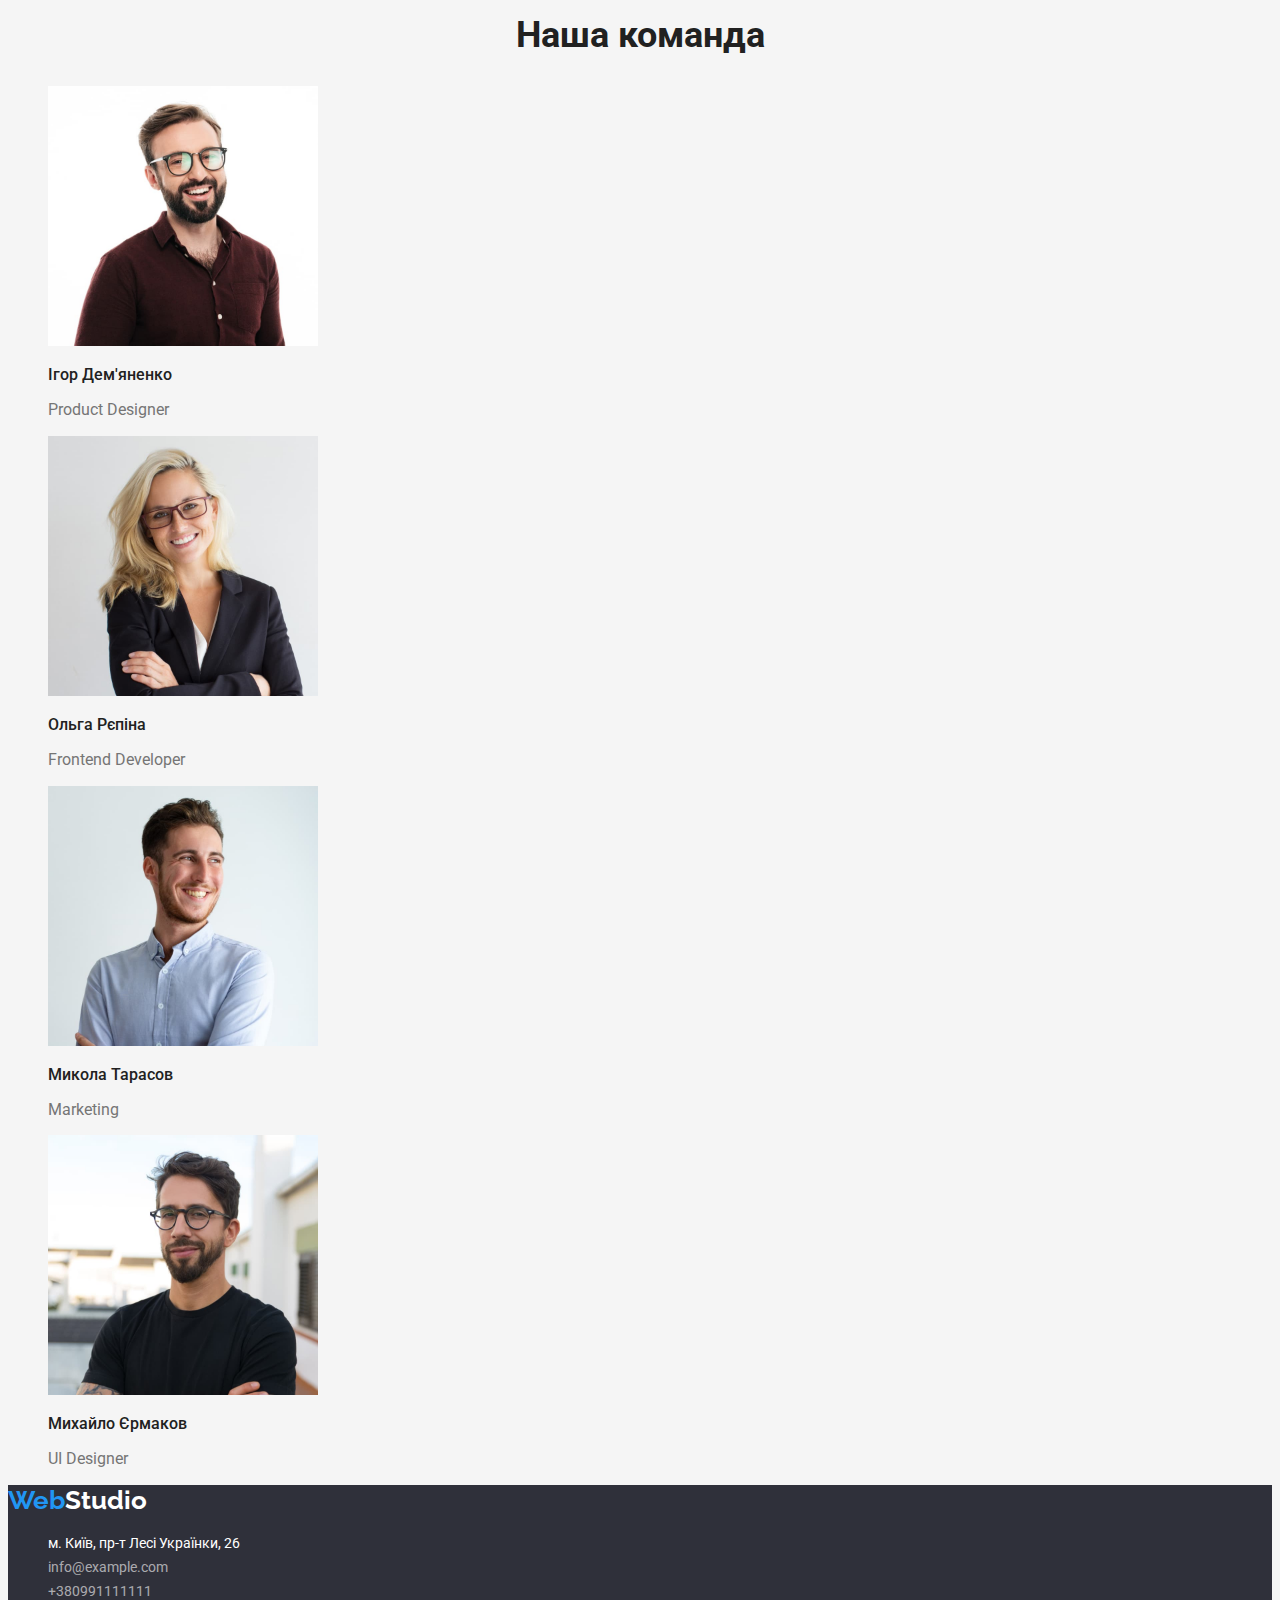
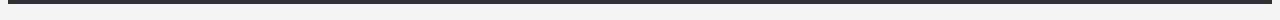
==== commit 728bca55: "3hw" ====
--- a/index.html
+++ b/index.html
@@ -4,29 +4,34 @@
     <meta charset="UTF-8">
     <meta name="viewport" content="width=device-width, initial-scale=1.0">
     <title>Document</title>
+    <link rel="stylesheet" href="node_modules/modern-normalize/modern-normalize.css">
     <link href="https://fonts.googleapis.com/css2?family=Raleway:wght@700&family=Roboto:wght@400;500;700;900&display=swap"
         rel="stylesheet">
+    
         
     <link rel="stylesheet" href="./css/styles.css">
 </head>
 <body>
     <!-- Шапка сайта -->
     <header>
-        <nav>
-            <!-- Ссылка лого -->
-            <a href="./index.html" class="logo"> <span class="accent">Web</span>Studio</a>
-        <!-- Навигация -->
-        <ul class="site-nav list">
-            <li><a href="./index.html" class="link current">Студія</a></li>
-            <li><a href="./portfolio.html" class="link">Портфоліо</a></li>
-            <li><a href="" class="link">Контакти</a></li>
-        </ul>
-        </nav>
-        <!-- Контакты -->
-        <ul class="auth-nav list">
-            <li><a href="mailto:info@devstudio.com" class="link">info@devstudio.com</a></li>
-            <li><a href="tel:+380961111111" class="link">+380961111111</a></li>
-        </ul>
+        <div class="header-container">
+            <nav class="header-nav">
+                <!-- Ссылка лого -->
+                <a href="./index.html" class="logo"> <span class="accent">Web</span>Studio</a>
+                <!-- Навигация -->
+                <ul class="site-nav list">
+                    <li class="nav-item"><a href="./index.html" class="link current">Студія</a></li>
+                    <li class="nav-item"><a href="./portfolio.html" class="link">Портфоліо</a></li>
+                    <li class="nav-item"><a href="" class="link">Контакти</a></li>
+                </ul>
+            </nav>
+            <!-- Контакты -->
+            <ul class="auth-nav list">
+                <li class="nav-item"><a href="mailto:info@devstudio.com" class="link">info@devstudio.com</a></li>
+                <li class="nav-item"><a href="tel:+380961111111" class="link">+380961111111</a></li>
+            </ul>
+        </div>
+        
         
     </header>
 
@@ -113,7 +118,7 @@
     <div class="footer-logo">
         <a href="/index.html" class="logo"> <span class="accent">Web</span>Studio</a>
     </div>
-    <address>
+    <address class="address-list">
         <ul class="address-contact list">
             <li><a href="https://www.google.com.ua/maps/dir/%D0%B1%D1%83%D0%BB.+%D0%9B%D0%B5%D1%81%D0%B8+%D0%A3%D0%BA%D1%80%D0%B0%D0%B8%D0%BD%D0%BA%D0%B8,+26,+%D0%9A%D0%B8%D0%B5%D0%B2,+02000//@50.4266301,30.5033665,13z/data=!4m8!4m7!1m5!1m1!1s0x40d4cf0e033ecbe9:0x57a4dffefec77da0!2m2!1d30.5383858!2d50.4265807!1m0?hl=ru"
                 target="_blank" rel="noopener noreferrer" class="contact-map">м. Київ, пр-т Лесі Українки, 26</a></li>
--- a/css/styles.css
+++ b/css/styles.css
@@ -10,6 +10,15 @@
     --contact-color: rgba(255, 255, 255, 0.6);
     --background-dark-color: #2F303A;
 }
+html {
+    box-sizing: border-box;
+}
+
+*,
+*::after
+*::before {
+    box-sizing: inherit;
+}
 
 body {
     background-color: var(--primary-background-color);
@@ -25,6 +34,13 @@
 }
 
 /* logo */
+.header-container {
+    outline: 2px solid red;
+}
+
+.header-nav {
+    outline: 2px solid blue
+}
 
 .logo {
     font-family: Raleway, sans-serif;
@@ -45,6 +61,8 @@
 
 
 .accent {color:var(--logo-color)}
+
+
 
 .logo:hover {
     color: var(--logo-color);
@@ -73,11 +91,18 @@
 
 .site-nav {
     text-decoration: none;
-}
+    }
+.site-nav .nav-item,
+.auth-nav .nav-item {
+    display: inline-block;
+}
+  
 
 .site-nav .link.current {
     color: var(--logo-color);
 }
+
+
 /* адрес */
 
 
@@ -87,7 +112,7 @@
         font-weight: 500;
         font-size: 14px;
         line-height: 1.14;
-        color: var(--primary-text-color);
+        color: var(--primary-gray-text);
         text-decoration: none;
         
         
@@ -96,10 +121,13 @@
 .auth-nav .link:focus {
     color: var(--logo-color);}
 
+
+
 /* Герой */
 
 .hero {
     background-color: var(--background-dark-color);
+    
 }
 
 .hero-title {
@@ -108,16 +136,16 @@
         font-weight: 900;
         font-size: 44px;
         line-height: 1.36;
-        /* or 136% */
-    
-        text-align: center;
+        
+    
+        
         text-transform: uppercase;
         color: var(--primary-white-color);
 }
 
 /* Логічні заголовоки */
 
-.navigation,
+
 
 .feature {
     color: var(--primary-background-color)
@@ -141,7 +169,7 @@
     line-height: 1.87;
     color: var(--primary-text-color);
     background-color: var(--primary-button-background);
-    }
+   }
 
 .hero-button:hover,
 .hero-button:focus { 
@@ -216,6 +244,8 @@
 }
 
 
+
+
 /* Наша команда */
 
 
@@ -238,7 +268,7 @@
     background-color: var(--background-dark-color);
 }
 
-address {font-style: inherit;
+.address-list {font-style: inherit;
 }
 
 
@@ -266,7 +296,8 @@
 .contact:focus {
         color: var(--logo-color);
     }
-    
+
+ 
 
     
 
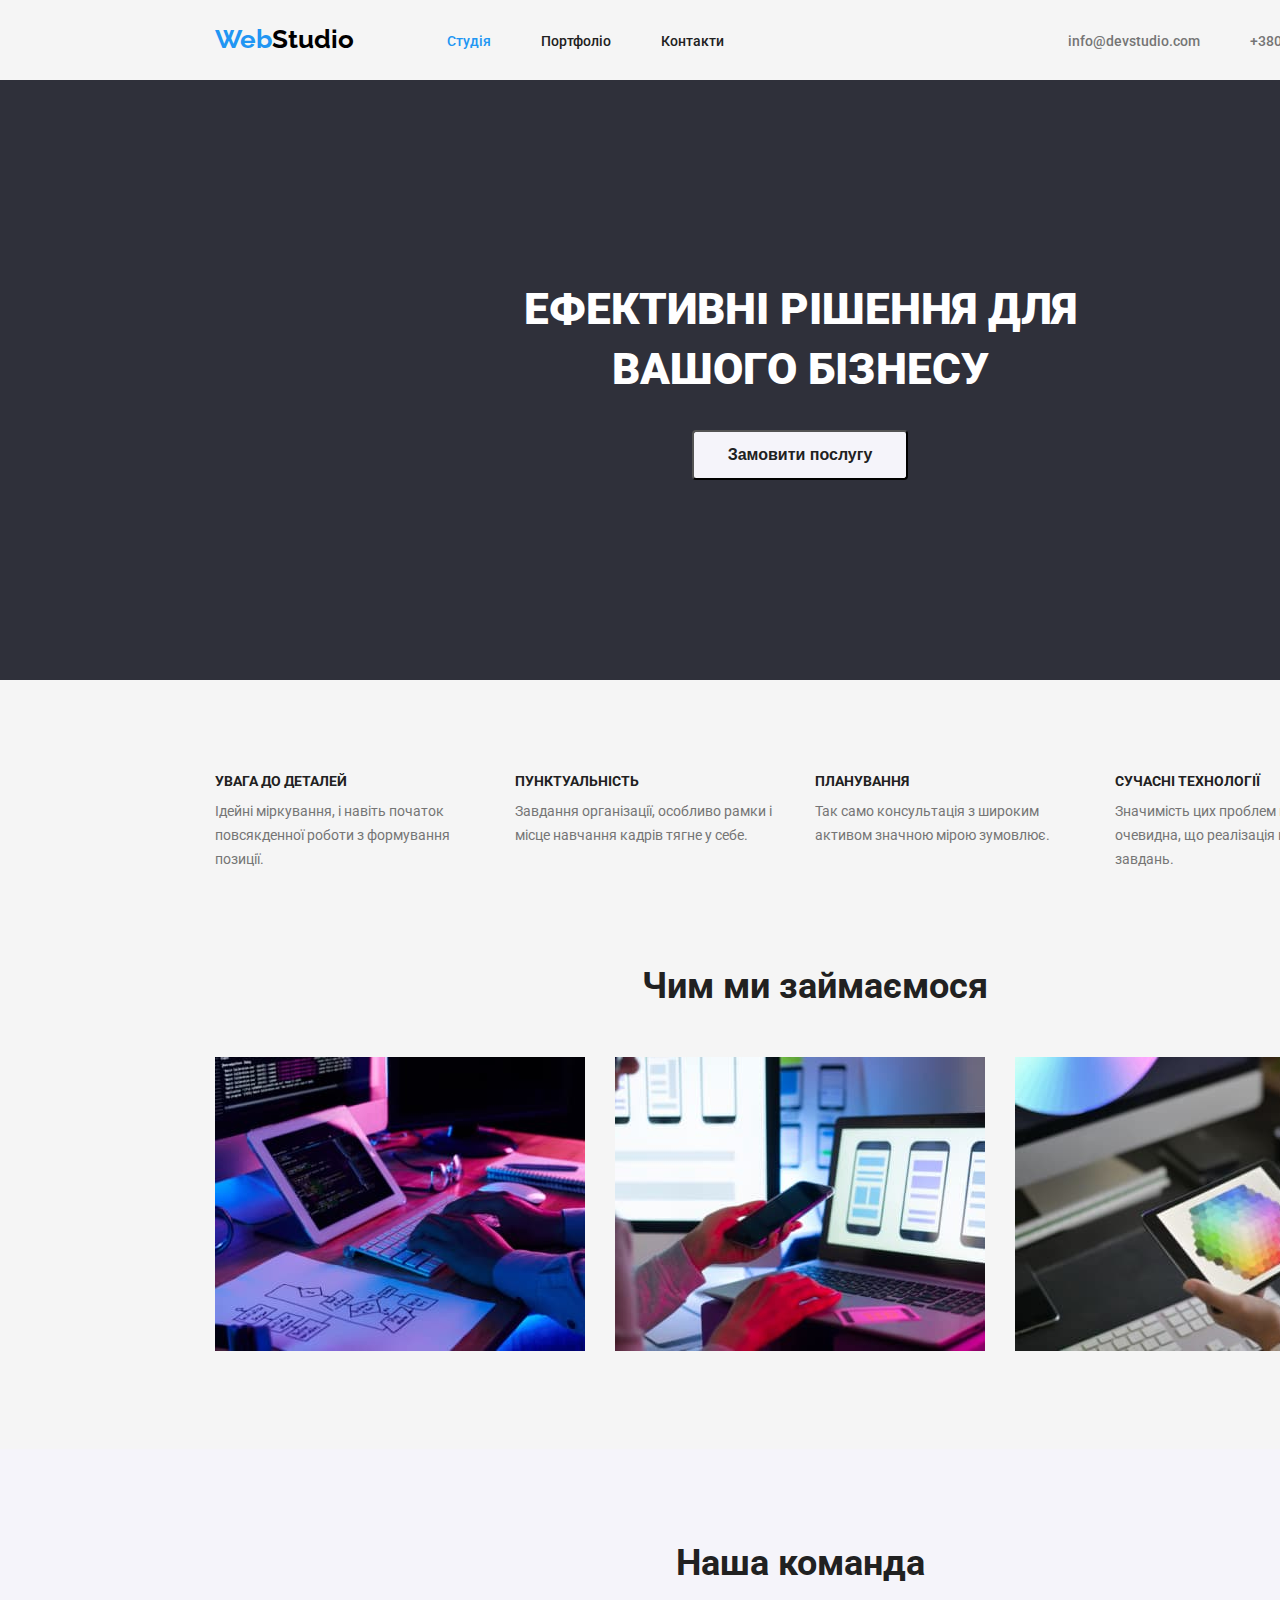
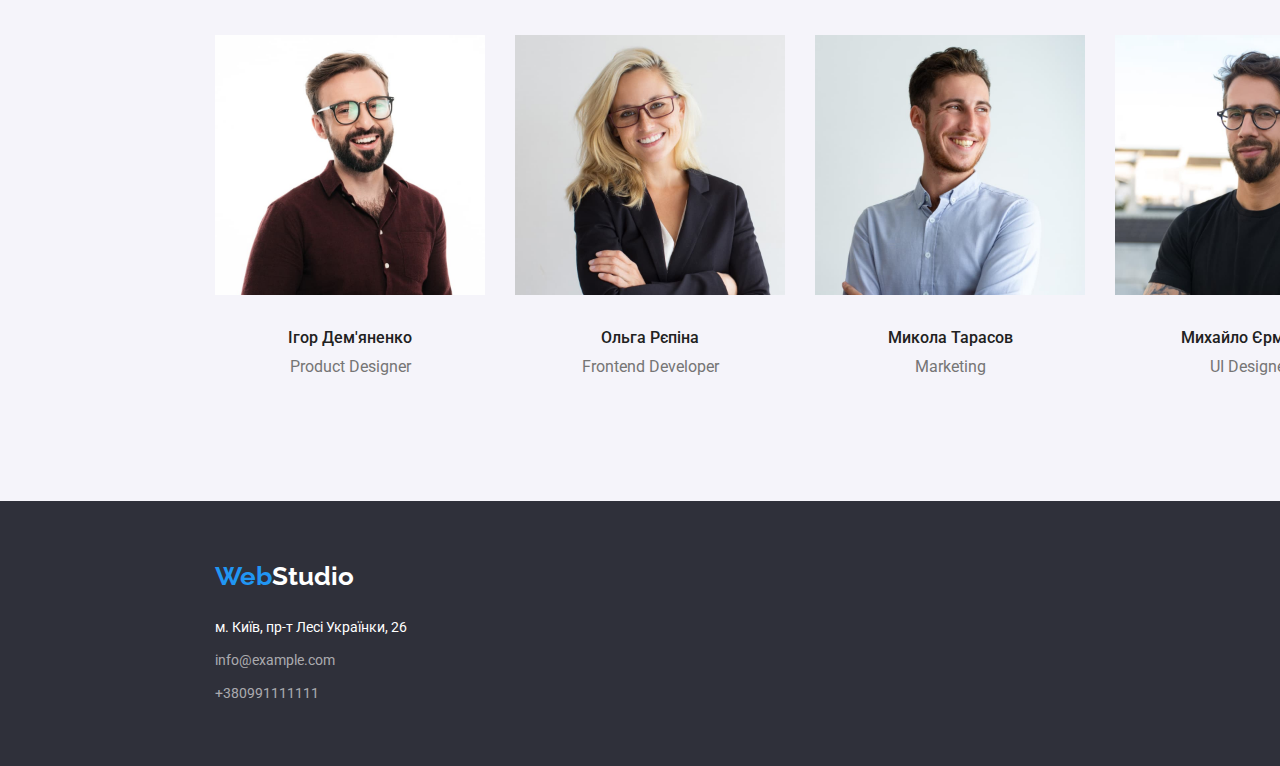
==== commit 6b5518a5: "hw 3 first page" ====
--- a/index.html
+++ b/index.html
@@ -38,75 +38,84 @@
 <main>
         <!-- Блок герой -->
     <section class="hero">
-        <h1 class="hero-title">Ефективні рішення для вашого бізнесу</h1>
-        <button type="button" class="hero-button">Замовити послугу</button>
+        <div class="hero-container">
+            <h1 class="hero-title">Ефективні рішення для вашого бізнесу</h1>
+            <button type="button" class="hero-button">Замовити послугу</button>
+        </div>
     </section>
 
     <!-- Переваги -->
     <section class="section">
         <!-- Скрытый заголовок -->
         <h2 class="feature">Переваги</h2>
-        <ul class="feature list">
-            <li>
-                <h3 class="title">УВАГА ДО ДЕТАЛЕЙ</h3>
-                <p class="text">Ідейні міркування, і навіть початок повсякденної роботи з формування позиції.</p>
-            </li>
-            <li>
-                <h3 class="title">ПУНКТУАЛЬНІСТЬ</h3>
-                <p class="text">Завдання організації, особливо рамки і місце навчання кадрів тягне у себе.</p>
-            </li>
-            <li>
-                <h3 class="title">ПЛАНУВАННЯ</h3>
-                <p class="text">Так само консультація з широким активом значною мірою зумовлює.</p>
-            </li>
-            <li>
-                <h3 class="title">СУЧАСНІ ТЕХНОЛОГІЇ</h3>
-                <p class="text">Значимість цих проблем настільки очевидна, що реалізація планових завдань.</p>
-            </li>
+        <div class="feature-container">
+            <ul class="feature-menu list">
+                <li class="feature-item">
+                    <h3 class="title">УВАГА ДО ДЕТАЛЕЙ</h3>
+                    <p class="text">Ідейні міркування, і навіть початок повсякденної роботи з формування позиції.</p>
+                </li>
+                <li class="feature-item">
+                    <h3 class="title">ПУНКТУАЛЬНІСТЬ</h3>
+                    <p class="text">Завдання організації, особливо рамки і місце навчання кадрів тягне у себе.</p>
+                </li>
+                <li class="feature-item">
+                    <h3 class="title">ПЛАНУВАННЯ</h3>
+                    <p class="text">Так само консультація з широким активом значною мірою зумовлює.</p>
+                </li>
+                <li class="feature-item">
+                    <h3 class="title">СУЧАСНІ ТЕХНОЛОГІЇ</h3>
+                    <p class="text">Значимість цих проблем настільки очевидна, що реалізація планових завдань.</p>
+                </li>
             
-        </ul>
+            </ul>
+        </div>
+        
     </section>
 
 <!-- Наша робота -->
 <section class="section">
-    <h2 class="section-title">Чим ми займаємося</h2>
-    <ul class="work list">
-        <li><img src="./images/codding.jpg" alt="codding" width="370"></li>
-        <li><img src="./images/uxdesign.jpg" alt="uxdesign" width="370"></li>
-        <li><img src="./images/choosecolor.jpg" alt="choosecolor" width="370"></li>
+    <div class="work-container">
+        <h2 class="section-title">Чим ми займаємося</h2>
+        <ul class="work list">
+            <li class="work-item"><img src="./images/codding.jpg" alt="codding" width="370"></li>
+            <li class="work-item"><img src="./images/uxdesign.jpg" alt="uxdesign" width="370"></li>
+            <li class="work-item"><img src="./images/choosecolor.jpg" alt="choosecolor" width="370"></li>
         
-    </ul>
+        </ul>
+    </div>
 </section>
 
 
 <!-- Команда -->
 
 
-<section class="section">
-    <h2 class="section-title">Наша команда</h2>
-    <ul class="team list">
-        <li>
-            <img src="./images/Ihor.jpg" alt="Ihor" width="270">
-            <h3 class="title">Ігор Дем'яненко</h3>
-            <p class="text">Product Designer</p>
-        </li>
-        <li>
-            <img src="./images/Olga.jpg" alt="Olga" width="270">
-            <h3 class="title">Ольга Рєпіна</h3>
-            <p class="text">Frontend Developer</p>
-        </li>
-        <li>
-            <img src="./images/Mykola.jpg" alt="Mykola" width="270">
-            <h3 class="title">Микола Тарасов</h3>
-            <p class="text">Marketing</p>
-        </li>
-        <li>
-            <img src="./images/Mykhailo.jpg" alt="Mykhailo" width="270">
-            <h3 class="title">Михайло Єрмаков</h3>
-            <p class="text">UI Designer</p>
-        </li>
-       
-    </ul>
+<section class="team-section">
+    <div class="team-container">
+        <h2 class="section-title">Наша команда</h2>
+        <ul class="team list">
+            <li class="team-item">
+                <img src="./images/Ihor.jpg" alt="Ihor" width="270">
+                <h3 class="title">Ігор Дем'яненко</h3>
+                <p class="text">Product Designer</p>
+            </li>
+            <li class="team-item">
+                <img src="./images/Olga.jpg" alt="Olga" width="270">
+                <h3 class="title">Ольга Рєпіна</h3>
+                <p class="text">Frontend Developer</p>
+            </li>
+            <li class="team-item">
+                <img src="./images/Mykola.jpg" alt="Mykola" width="270">
+                <h3 class="title">Микола Тарасов</h3>
+                <p class="text">Marketing</p>
+            </li>
+            <li class="team-item">
+                <img src="./images/Mykhailo.jpg" alt="Mykhailo" width="270">
+                <h3 class="title">Михайло Єрмаков</h3>
+                <p class="text">UI Designer</p>
+            </li>
+        
+        </ul>
+    </div>
 
 </section>
 
@@ -115,17 +124,19 @@
 <!-- Футер -->
 
 <footer class="footer">
-    <div class="footer-logo">
-        <a href="/index.html" class="logo"> <span class="accent">Web</span>Studio</a>
+    <div class="footer-container">
+        <div class="footer-logo">
+            <a href="/index.html" class="logo"> <span class="accent">Web</span>Studio</a>
+        </div>
+        <address class="address-list">
+            <ul class="address-contact list">
+                <li class="contact-item"><a href="https://www.google.com.ua/maps/dir/%D0%B1%D1%83%D0%BB.+%D0%9B%D0%B5%D1%81%D0%B8+%D0%A3%D0%BA%D1%80%D0%B0%D0%B8%D0%BD%D0%BA%D0%B8,+26,+%D0%9A%D0%B8%D0%B5%D0%B2,+02000//@50.4266301,30.5033665,13z/data=!4m8!4m7!1m5!1m1!1s0x40d4cf0e033ecbe9:0x57a4dffefec77da0!2m2!1d30.5383858!2d50.4265807!1m0?hl=ru"
+                        target="_blank" rel="noopener noreferrer" class="contact-map">м. Київ, пр-т Лесі Українки, 26</a></li>
+                <li class="contact-item"><a href="mailto:info@example.com" class="contact">info@example.com</a></li>
+                <li class="contact-item"><a href="tel:+380991111111" class="contact">+380991111111</a></li>
+            </ul>
+        </address>
     </div>
-    <address class="address-list">
-        <ul class="address-contact list">
-            <li><a href="https://www.google.com.ua/maps/dir/%D0%B1%D1%83%D0%BB.+%D0%9B%D0%B5%D1%81%D0%B8+%D0%A3%D0%BA%D1%80%D0%B0%D0%B8%D0%BD%D0%BA%D0%B8,+26,+%D0%9A%D0%B8%D0%B5%D0%B2,+02000//@50.4266301,30.5033665,13z/data=!4m8!4m7!1m5!1m1!1s0x40d4cf0e033ecbe9:0x57a4dffefec77da0!2m2!1d30.5383858!2d50.4265807!1m0?hl=ru"
-                target="_blank" rel="noopener noreferrer" class="contact-map">м. Київ, пр-т Лесі Українки, 26</a></li>
-            <li><a href="mailto:info@example.com" class="contact">info@example.com</a></li>
-            <li><a href="tel:+380991111111" class="contact">+380991111111</a></li>
-        </ul>
-    </address>
     
     
 
--- a/css/styles.css
+++ b/css/styles.css
@@ -24,9 +24,18 @@
     background-color: var(--primary-background-color);
     color:var(--primary-text-color);
     font-family: Roboto, sans-serif;
-    
-    
-    
+    margin: 0;
+}
+
+h1,
+h2,
+h3,
+h4,
+h5,
+h6,
+p,
+ul {
+    margin: 0;
 }
 
 .list {
@@ -35,11 +44,29 @@
 
 /* logo */
 .header-container {
-    outline: 2px solid red;
+    /* outline: 2px solid red; */
+    display: flex;
+    width: 1200px;
+    margin-left: 215px;
+    align-items: center;
+    /* text-align: center; */
+   
+    
+}
+
+.site-nav .nav-item {
+    /* outline: 2px solid green; */
+    /* display: flex; */
+    margin-right: 50px;
+    }
+
+.site-nav .nav-item:last-child {
+    margin-right: 0;
 }
 
 .header-nav {
-    outline: 2px solid blue
+    display: flex;
+    /* outline: 2px solid blue */
 }
 
 .logo {
@@ -49,7 +76,12 @@
     font-size: 26px;
     line-height: 1.2;
     text-decoration: none;
-    }
+    /* display: flex; */
+    /* outline: 2px solid gray; */
+    margin-right: 93px;
+    margin-top: 24px;
+    margin-bottom: 25px;
+}
 
 .footer-logo .logo {font-family: Raleway, sans-serif;
     color: var(--primary-white-color);
@@ -90,12 +122,13 @@
 
 
 .site-nav {
+    display: flex;
     text-decoration: none;
-    }
-.site-nav .nav-item,
-.auth-nav .nav-item {
-    display: inline-block;
-}
+    padding-left: 0;
+    /* margin-right: 344px; */
+    align-items: center;
+    }
+
   
 
 .site-nav .link.current {
@@ -104,6 +137,26 @@
 
 
 /* адрес */
+
+.auth-nav {
+    display: flex;
+    /* outline: 2px solid goldenrod; */
+    margin-left: 344px;
+    padding-left: 0;
+    
+}
+
+
+.auth-nav .nav-item {
+    /* display: flex; */
+    margin-right: 50px;
+    
+}
+
+.auth-nav .nav-item:last-child {
+    margin-right: 0;
+}
+
 
 
 .auth-nav .link {
@@ -127,6 +180,8 @@
 
 .hero {
     background-color: var(--background-dark-color);
+    display: flex;
+    width: 1600px;
     
 }
 
@@ -136,20 +191,29 @@
         font-weight: 900;
         font-size: 44px;
         line-height: 1.36;
-        
-    
-        
         text-transform: uppercase;
         color: var(--primary-white-color);
-}
-
-/* Логічні заголовоки */
-
-
-
-.feature {
-    color: var(--primary-background-color)
-}
+        /* display: flex; */
+        margin-right: auto; 
+        margin-left: auto;
+        padding-top: 200px;
+        padding-bottom: 30px;
+        /* align-items: center; */
+        width: 700px;
+        /* margin: 0; */
+
+}
+
+.hero-container {
+    /* width: 1170px; */
+    /* outline: 2px solid red; */
+    text-align: center;
+    margin-right: auto;
+    margin-left: auto;
+}
+
+
+
 
 /* Cursor pointer для кнопок */
 
@@ -169,6 +233,10 @@
     line-height: 1.87;
     color: var(--primary-text-color);
     background-color: var(--primary-button-background);
+    margin-bottom: 200px;
+    border-radius: 4px;
+    width: 216px;
+    height: 50px;
    }
 
 .hero-button:hover,
@@ -204,19 +272,61 @@
 /* Переваги */
 
 
-
-.feature .title {
+.feature {
+    display: none;
+    /* outline: 2px solid blue; */
+    width: 1600px;
+    color: var(--primary-background-color)
+}
+.feature-menu {
+    display: flex;
+    padding: 0;
+    justify-content: flex-start;
+
+}
+
+.feature-item {
+    /* outline: 2px solid green; */
+    display: inline-block;
+    text-align: left;
+    width: 270px;
+    margin-right: 30px;
+}
+
+.feature-item:last-child {
+    margin-right: 0;
+}
+
+
+.feature-menu .title {
     
     font-weight: 700;
     font-size: 14px;
     line-height: 1.14;
     text-transform: uppercase;
     color: var(--primary-text-color);
-}
-
-.feature .text {font-size: 14px;
+    padding-bottom: 10px;
+}
+
+.feature-menu .text {font-size: 14px;
     line-height: 1.71;
-    color: var(--primary-gray-text)}
+    color: var(--primary-gray-text);
+    
+    }
+
+
+
+.feature-container {
+    display: flex;
+    width: 1200px;
+    /* outline: 2px solid red; */
+    text-align: center;
+    /* margin: 0; */
+    margin-top: 94px;
+    margin-left: 215px;
+    margin-right: 215px;
+    
+}    
     
 
 .section-title {
@@ -224,8 +334,30 @@
     font-size: 36px;
     line-height: 1.16;
     text-align: center;
-    }
-
+
+    }
+
+.work-container {
+    /* outline: 2px solid blue; */
+    margin-top: 94px;
+    width: 1200px;
+    margin-left: 215px;
+    margin-bottom: 94px;
+}    
+
+.work {
+    /* outline: 2px solid green; */
+    display: flex;
+    margin-top: 50px;
+    padding: 0;
+}
+
+.work .work-item {
+    margin-right: 30px;
+}
+.work .work-item:last-child {
+    margin-right: 0;
+}
 /* Приклади роботи */
 
 
@@ -248,6 +380,49 @@
 
 /* Наша команда */
 
+.team-section {
+    /* outline: 2px solid green; */
+    width: 1600px;
+    /* margin-left: 215px; */
+    background-color: var(--primary-button-background);
+}
+
+.team-container {
+    /* outline: 6px solid red; */
+    /* padding-bottom: 124px; */
+}
+
+.team-container .section-title {
+    /* outline: 2px solid red; */
+    padding-top: 94px;
+}
+
+.team {
+    /* outline: 2px solid blue; */
+    display: flex;
+    margin-left: 215px;
+    padding-left: 0;
+    margin-top: 50px;
+
+}
+
+.team-item {
+    margin-right: 30px;
+}
+.team-item:last-child {
+    margin-right: 0;
+}
+
+.team-item .title {
+    text-align: center;
+    padding-top: 30px;
+}
+
+.team-item .text {
+    text-align: center;
+    padding-top: 10px;
+    padding-bottom: 124px;
+}
 
 
 .team .title {
@@ -266,10 +441,47 @@
 /* Футер адреса */
 .footer {
     background-color: var(--background-dark-color);
-}
-
-.address-list {font-style: inherit;
-}
+    width: 1600px;
+    /* margin-top: 124px; */
+}
+
+.footer-container {
+    /* outline: 2px solid red; */
+    width: 1200px;
+    margin-left: 215px;
+    padding-top: 60px
+
+}
+
+
+
+
+
+.address-list {
+    display: flex;
+    font-style: inherit;
+}
+
+.address-contact {
+    /* outline: 2px solid salmon; */
+    margin-top: 24px;
+    display: inline-block;
+    padding-left: 0;
+}
+
+.address-contact .contact-item {
+    margin-top: 9px;
+}
+
+.address-contact .contact-item:first-child {
+    margin-top: 0;
+}
+
+.address-contact .contact-item:last-child {
+    margin-bottom: 60px;
+}
+
+
 
 
 .contact-map {
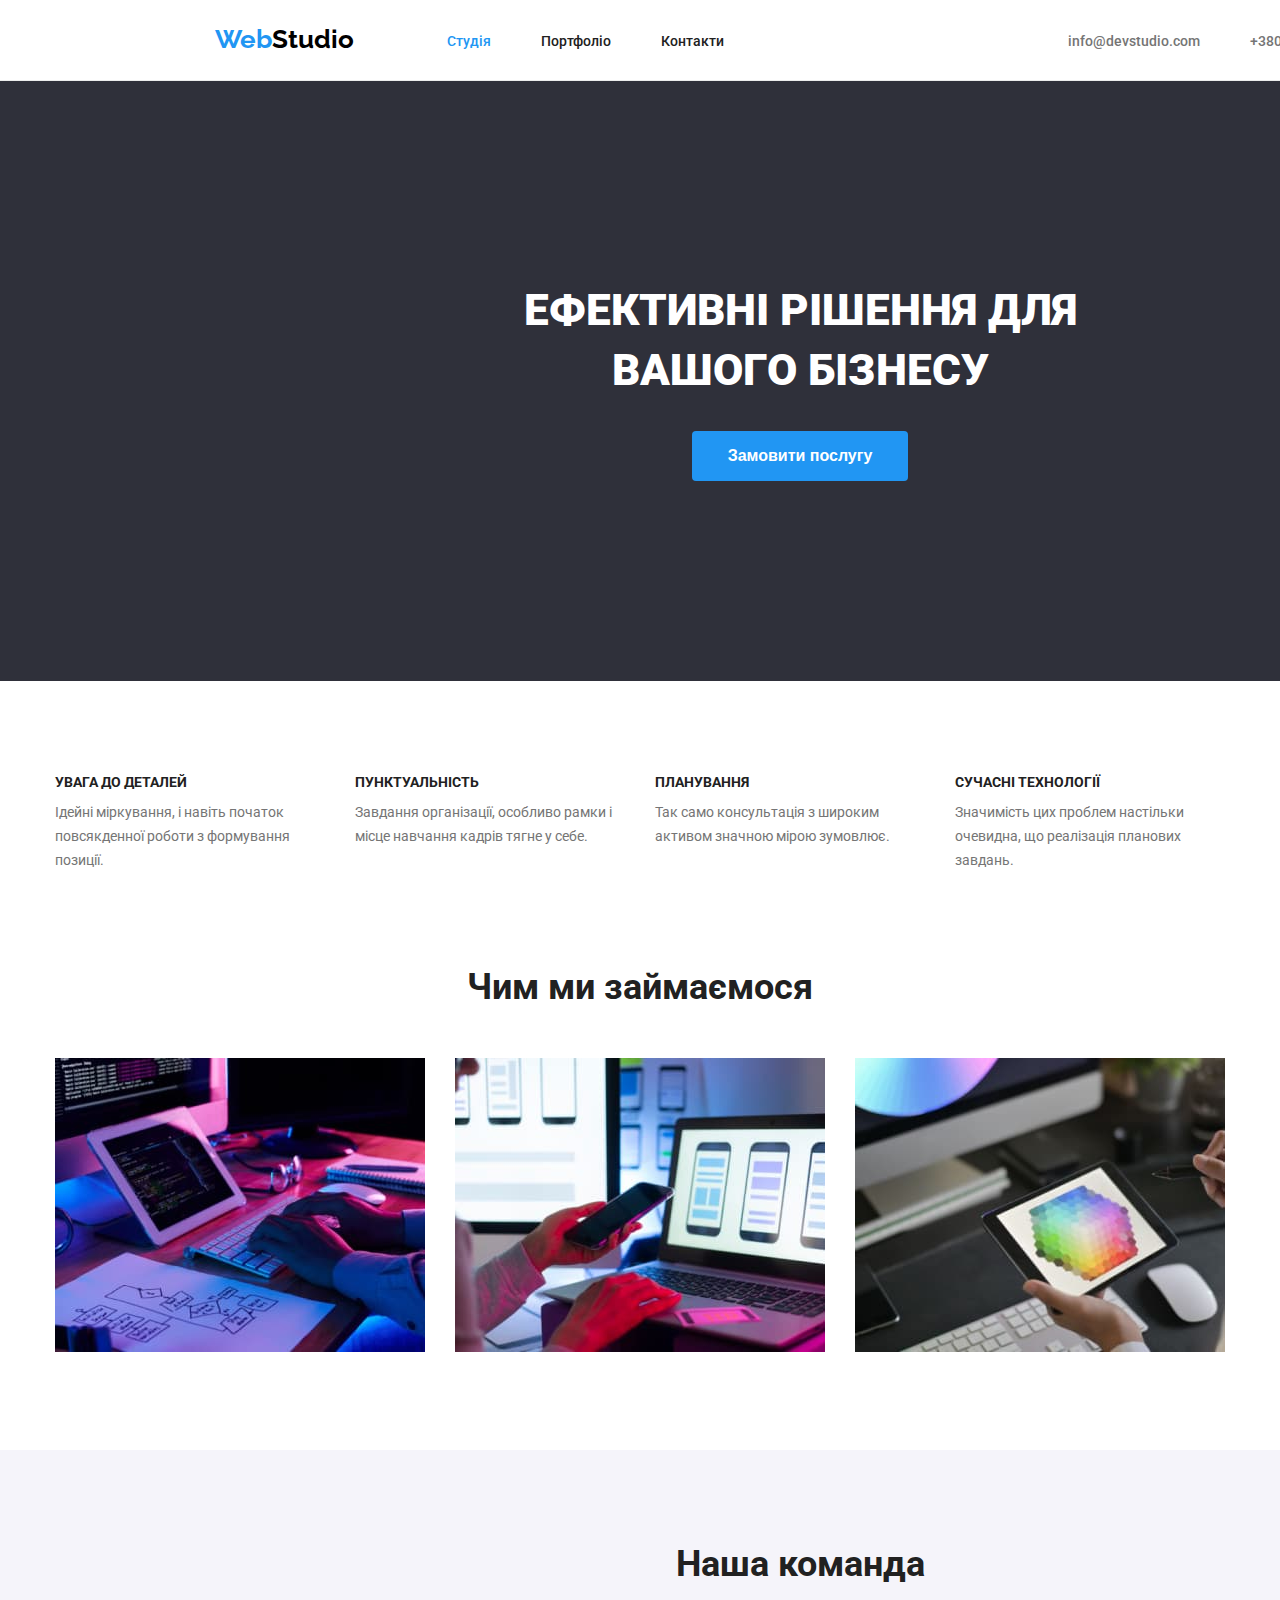
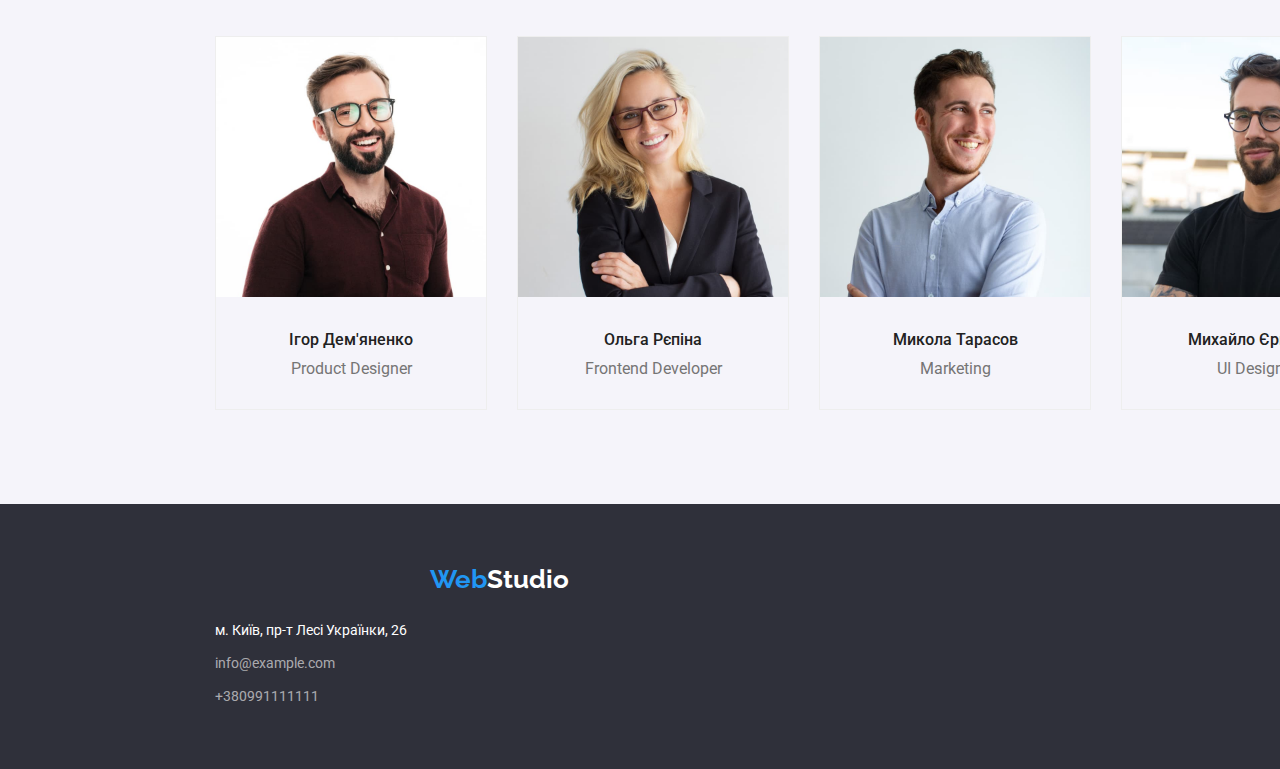
==== commit 4a0a2b67: "edit to hw3" ====
--- a/index.html
+++ b/index.html
@@ -95,23 +95,31 @@
         <ul class="team list">
             <li class="team-item">
                 <img src="./images/Ihor.jpg" alt="Ihor" width="270">
-                <h3 class="title">Ігор Дем'яненко</h3>
-                <p class="text">Product Designer</p>
+                <div  class="block">
+                    <h3 class="title">Ігор Дем'яненко</h3>
+                    <p class="text">Product Designer</p>
+                </div>
             </li>
             <li class="team-item">
                 <img src="./images/Olga.jpg" alt="Olga" width="270">
-                <h3 class="title">Ольга Рєпіна</h3>
-                <p class="text">Frontend Developer</p>
+                <div class="block">
+                    <h3 class="title">Ольга Рєпіна</h3>
+                    <p class="text">Frontend Developer</p>
+                </div>
             </li>
             <li class="team-item">
                 <img src="./images/Mykola.jpg" alt="Mykola" width="270">
-                <h3 class="title">Микола Тарасов</h3>
-                <p class="text">Marketing</p>
+                <div class="block">
+                    <h3 class="title">Микола Тарасов</h3>
+                    <p class="text">Marketing</p>
+                </div>
             </li>
             <li class="team-item">
                 <img src="./images/Mykhailo.jpg" alt="Mykhailo" width="270">
-                <h3 class="title">Михайло Єрмаков</h3>
-                <p class="text">UI Designer</p>
+                <div class="block">
+                    <h3 class="title">Михайло Єрмаков</h3>
+                    <p class="text">UI Designer</p>
+                </div>
             </li>
         
         </ul>
--- a/css/styles.css
+++ b/css/styles.css
@@ -5,10 +5,12 @@
     --logo-color:#2196F3;
     --primary-white-color: #FFFFFF;
     --primary-gray-text: #757575;
-    --primary-background-color: #f5f5f5;
+    --primary-background-color: #F5F5F5;
     --primary-button-background: #F5F4FA;
     --contact-color: rgba(255, 255, 255, 0.6);
     --background-dark-color: #2F303A;
+    --border-color:#EEEEEE;
+    --border-header: #ECECEC;
 }
 html {
     box-sizing: border-box;
@@ -21,7 +23,7 @@
 }
 
 body {
-    background-color: var(--primary-background-color);
+    background-color: var(--primary-white-color);
     color:var(--primary-text-color);
     font-family: Roboto, sans-serif;
     margin: 0;
@@ -44,19 +46,21 @@
 
 /* logo */
 .header-container {
-    /* outline: 2px solid red; */
-    display: flex;
-    width: 1200px;
-    margin-left: 215px;
+    
+    display: flex;
+    width: 1600px;
+    /* padding-left: 15px;
+    padding-right: 15px; */
+    margin-left: auto;
+    margin-right: auto;
     align-items: center;
-    /* text-align: center; */
+    border-bottom: 1px solid var(--border-header);
+    
    
     
 }
 
 .site-nav .nav-item {
-    /* outline: 2px solid green; */
-    /* display: flex; */
     margin-right: 50px;
     }
 
@@ -66,7 +70,7 @@
 
 .header-nav {
     display: flex;
-    /* outline: 2px solid blue */
+    
 }
 
 .logo {
@@ -76,8 +80,7 @@
     font-size: 26px;
     line-height: 1.2;
     text-decoration: none;
-    /* display: flex; */
-    /* outline: 2px solid gray; */
+    margin-left: 215px;
     margin-right: 93px;
     margin-top: 24px;
     margin-bottom: 25px;
@@ -97,7 +100,7 @@
 
 
 .logo:hover {
-    color: var(--logo-color);
+    color: ;
 }
 /* навігація */
 
@@ -125,7 +128,6 @@
     display: flex;
     text-decoration: none;
     padding-left: 0;
-    /* margin-right: 344px; */
     align-items: center;
     }
 
@@ -140,7 +142,6 @@
 
 .auth-nav {
     display: flex;
-    /* outline: 2px solid goldenrod; */
     margin-left: 344px;
     padding-left: 0;
     
@@ -148,7 +149,7 @@
 
 
 .auth-nav .nav-item {
-    /* display: flex; */
+    
     margin-right: 50px;
     
 }
@@ -182,6 +183,8 @@
     background-color: var(--background-dark-color);
     display: flex;
     width: 1600px;
+    margin-right: auto;
+    margin-left: auto
     
 }
 
@@ -193,20 +196,14 @@
         line-height: 1.36;
         text-transform: uppercase;
         color: var(--primary-white-color);
-        /* display: flex; */
-        margin-right: auto; 
-        margin-left: auto;
         padding-top: 200px;
         padding-bottom: 30px;
-        /* align-items: center; */
         width: 700px;
-        /* margin: 0; */
+        
 
 }
 
 .hero-container {
-    /* width: 1170px; */
-    /* outline: 2px solid red; */
     text-align: center;
     margin-right: auto;
     margin-left: auto;
@@ -231,18 +228,18 @@
     font-weight: 700;
     font-size: 16px;
     line-height: 1.87;
-    color: var(--primary-text-color);
-    background-color: var(--primary-button-background);
+    color: var(--primary-white-color);
+    background-color: var(--logo-color);
     margin-bottom: 200px;
     border-radius: 4px;
+    border: none;
     width: 216px;
     height: 50px;
    }
 
 .hero-button:hover,
 .hero-button:focus { 
-color: var(--primary-white-color);
-background-color: var(--logo-color);
+color: var(--title-text-color);
 } 
 
 
@@ -274,7 +271,6 @@
 
 .feature {
     display: none;
-    /* outline: 2px solid blue; */
     width: 1600px;
     color: var(--primary-background-color)
 }
@@ -282,11 +278,11 @@
     display: flex;
     padding: 0;
     justify-content: flex-start;
-
+    
 }
 
 .feature-item {
-    /* outline: 2px solid green; */
+    
     display: inline-block;
     text-align: left;
     width: 270px;
@@ -318,13 +314,13 @@
 
 .feature-container {
     display: flex;
-    width: 1200px;
-    /* outline: 2px solid red; */
+    width: 1170px;
+        padding-left: 15px;
+        padding-right: 15px;
     text-align: center;
-    /* margin: 0; */
     margin-top: 94px;
-    margin-left: 215px;
-    margin-right: 215px;
+    margin-left: auto;
+    margin-right: auto;
     
 }    
     
@@ -338,15 +334,19 @@
     }
 
 .work-container {
-    /* outline: 2px solid blue; */
+    
+    
     margin-top: 94px;
-    width: 1200px;
-    margin-left: 215px;
+    width: 1170px;
+    padding-left: 15px;
+    padding-right: 15px;
+    margin-left: auto;
+    margin-right: auto;
     margin-bottom: 94px;
 }    
 
 .work {
-    /* outline: 2px solid green; */
+    width: 1600px;
     display: flex;
     margin-top: 50px;
     padding: 0;
@@ -366,6 +366,7 @@
     font-weight: 700;
     font-size: 18px;
     line-height: 2;
+    margin-bottom: 4px;
     
 }
 
@@ -381,24 +382,25 @@
 /* Наша команда */
 
 .team-section {
-    /* outline: 2px solid green; */
+    
     width: 1600px;
-    /* margin-left: 215px; */
+    margin-left: auto;
+    margin-right: auto;
     background-color: var(--primary-button-background);
-}
-
-.team-container {
-    /* outline: 6px solid red; */
-    /* padding-bottom: 124px; */
-}
+    padding-bottom: 94px;
+    
+}
+
+
 
 .team-container .section-title {
-    /* outline: 2px solid red; */
+    
     padding-top: 94px;
+    
 }
 
 .team {
-    /* outline: 2px solid blue; */
+    
     display: flex;
     margin-left: 215px;
     padding-left: 0;
@@ -408,6 +410,7 @@
 
 .team-item {
     margin-right: 30px;
+    border: 1px solid var(--border-color);
 }
 .team-item:last-child {
     margin-right: 0;
@@ -415,13 +418,13 @@
 
 .team-item .title {
     text-align: center;
-    padding-top: 30px;
+    margin-bottom: 10px;
+    
 }
 
 .team-item .text {
     text-align: center;
-    padding-top: 10px;
-    padding-bottom: 124px;
+    
 }
 
 
@@ -437,18 +440,30 @@
     font-size: 16px;
     line-height: 1.18;
     }
+
+
+    
+.block {
+    margin-top: 30px;
+    margin-bottom: 30px;
+}    
     
 /* Футер адреса */
 .footer {
     background-color: var(--background-dark-color);
     width: 1600px;
-    /* margin-top: 124px; */
+    margin-left: auto;
+    margin-right: auto;
+    
 }
 
 .footer-container {
-    /* outline: 2px solid red; */
-    width: 1200px;
-    margin-left: 215px;
+
+    width: 1170px;
+    padding-left: 15px;
+    padding-right: 15px; 
+    margin-left: auto;
+    margin-right: auto;
     padding-top: 60px
 
 }
@@ -509,6 +524,81 @@
         color: var(--logo-color);
     }
 
+
+    /*  ПОРТФОЛІО  */
+.navigation {
+    display:none;
+}   
+
+.nav-container {
+    width: 1600px;
+    margin-left: auto;
+    margin-right: auto;
+    padding-bottom: 50px;
+}
+
+.nav-button {
+    display: flex;
+    justify-content: center;
+    padding: 0;
+    padding-top: 94px;
+}
+
+.secondary-button {
+    
+     padding: 0;
+     margin-right: 8px;
+     border-radius: 4px;
+     border:none;
+     width: 125px;
+     height: 38px;
+    background-color: var(--primary-button-background);
+}
+
+
+.example-container {
+    width: 1200px;
+    padding-left: 15px;
+    padding-right: 15px;
+    margin-left: auto;   
+    margin-right: auto;
+    padding-bottom: 94px;
+}
+
+.work-example {
+    padding: 0;
+    display: flex;
+    flex-wrap: wrap;
+}
+
+.example-item {
+    width: 370px;
+    margin-right: 30px;
+    margin-bottom: 30px;
+    border: 1px solid var(--border-color)
+    
+}
+.example-item:nth-child(3n) {
+    margin-right: 0;
+}
+
+.example-item:nth-last-child(-n+3) {
+    margin-bottom: 0;
+}
+
+.example-card {
+border: 1px solid var(--border-color);
+padding-left: 24px;
+padding-right: 24px;
+padding-top: 20px;
+padding-bottom: 20px;
+
+}
+
+
+
+
+
  
 
     
